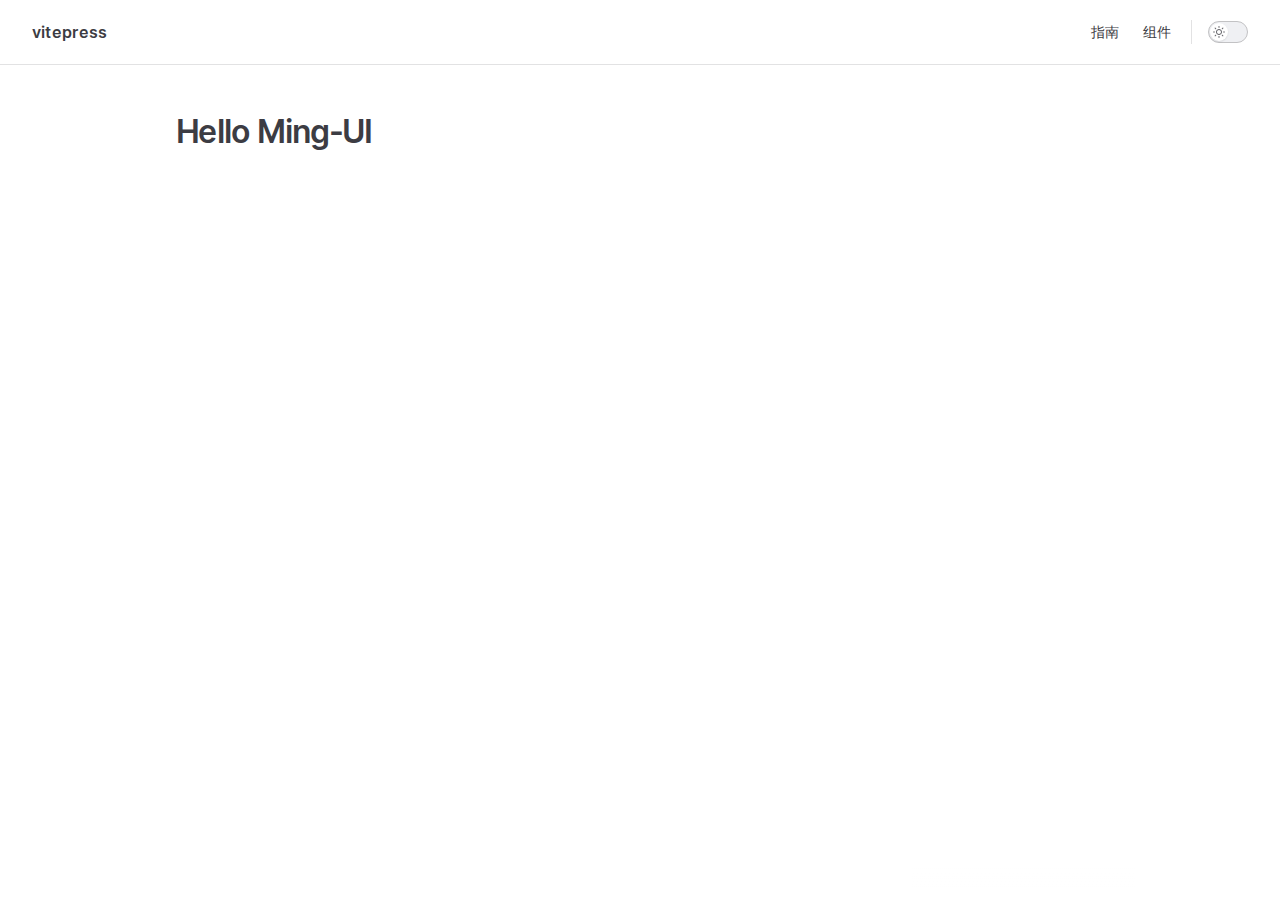
==== index.html @ 2e3fc8b6 "init" ====
<!DOCTYPE html>
<html lang="en-US" dir="ltr">
  <head>
    <meta charset="utf-8">
    <meta name="viewport" content="width=device-width,initial-scale=1">
    <title>Hello Ming-UI | VitePress</title>
    <meta name="description" content="A VitePress site">
    <meta name="generator" content="VitePress v1.0.0-rc.36">
    <link rel="preload stylesheet" href="/assets/style.hWZybF4L.css" as="style">
    
    <script type="module" src="/assets/app.F0eSdmWq.js"></script>
    <link rel="preload" href="/assets/inter-roman-latin.bvIUbFQP.woff2" as="font" type="font/woff2" crossorigin="">
    <link rel="modulepreload" href="/assets/chunks/framework.l4cmPSNl.js">
    <link rel="modulepreload" href="/assets/chunks/theme.NUdiMW4B.js">
    <link rel="modulepreload" href="/assets/index.md.2MiTJT1P.lean.js">
    <script id="check-dark-mode">(()=>{const e=localStorage.getItem("vitepress-theme-appearance")||"auto",a=window.matchMedia("(prefers-color-scheme: dark)").matches;(!e||e==="auto"?a:e==="dark")&&document.documentElement.classList.add("dark")})();</script>
    <script id="check-mac-os">document.documentElement.classList.toggle("mac",/Mac|iPhone|iPod|iPad/i.test(navigator.platform));</script>
  </head>
  <body>
    <div id="app"><div class="Layout" data-v-60538252><!--[--><!--]--><!--[--><span tabindex="-1" data-v-1ddff09c></span><a href="#VPContent" class="VPSkipLink visually-hidden" data-v-1ddff09c> Skip to content </a><!--]--><!----><header class="VPNav" data-v-60538252 data-v-aede9129><div class="VPNavBar" data-v-aede9129 data-v-cf3c6908><div class="wrapper" data-v-cf3c6908><div class="container" data-v-cf3c6908><div class="title" data-v-cf3c6908><div class="VPNavBarTitle" data-v-cf3c6908 data-v-fe861264><a class="title" href="/" data-v-fe861264><!--[--><!--]--><!----><!--[-->vitepress<!--]--><!--[--><!--]--></a></div></div><div class="content" data-v-cf3c6908><div class="content-body" data-v-cf3c6908><!--[--><!--]--><div class="VPNavBarSearch search" data-v-cf3c6908><!----></div><nav aria-labelledby="main-nav-aria-label" class="VPNavBarMenu menu" data-v-cf3c6908 data-v-c85df8c5><span id="main-nav-aria-label" class="visually-hidden" data-v-c85df8c5>Main Navigation</span><!--[--><!--[--><a class="VPLink link VPNavBarMenuLink" href="/guide/" tabindex="0" data-v-c85df8c5 data-v-368a78e9><!--[--><span data-v-368a78e9>指南</span><!--]--></a><!--]--><!--[--><a class="VPLink link VPNavBarMenuLink" href="/components/button/" tabindex="0" data-v-c85df8c5 data-v-368a78e9><!--[--><span data-v-368a78e9>组件</span><!--]--></a><!--]--><!--]--></nav><!----><div class="VPNavBarAppearance appearance" data-v-cf3c6908 data-v-f1e09cdf><button class="VPSwitch VPSwitchAppearance" type="button" role="switch" title="Switch to dark theme" aria-checked="false" data-v-f1e09cdf data-v-3e2c24b0 data-v-1e33d6c7><span class="check" data-v-1e33d6c7><span class="icon" data-v-1e33d6c7><!--[--><svg xmlns="http://www.w3.org/2000/svg" aria-hidden="true" focusable="false" viewbox="0 0 24 24" class="sun" data-v-3e2c24b0><path d="M12,18c-3.3,0-6-2.7-6-6s2.7-6,6-6s6,2.7,6,6S15.3,18,12,18zM12,8c-2.2,0-4,1.8-4,4c0,2.2,1.8,4,4,4c2.2,0,4-1.8,4-4C16,9.8,14.2,8,12,8z"></path><path d="M12,4c-0.6,0-1-0.4-1-1V1c0-0.6,0.4-1,1-1s1,0.4,1,1v2C13,3.6,12.6,4,12,4z"></path><path d="M12,24c-0.6,0-1-0.4-1-1v-2c0-0.6,0.4-1,1-1s1,0.4,1,1v2C13,23.6,12.6,24,12,24z"></path><path d="M5.6,6.6c-0.3,0-0.5-0.1-0.7-0.3L3.5,4.9c-0.4-0.4-0.4-1,0-1.4s1-0.4,1.4,0l1.4,1.4c0.4,0.4,0.4,1,0,1.4C6.2,6.5,5.9,6.6,5.6,6.6z"></path><path d="M19.8,20.8c-0.3,0-0.5-0.1-0.7-0.3l-1.4-1.4c-0.4-0.4-0.4-1,0-1.4s1-0.4,1.4,0l1.4,1.4c0.4,0.4,0.4,1,0,1.4C20.3,20.7,20,20.8,19.8,20.8z"></path><path d="M3,13H1c-0.6,0-1-0.4-1-1s0.4-1,1-1h2c0.6,0,1,0.4,1,1S3.6,13,3,13z"></path><path d="M23,13h-2c-0.6,0-1-0.4-1-1s0.4-1,1-1h2c0.6,0,1,0.4,1,1S23.6,13,23,13z"></path><path d="M4.2,20.8c-0.3,0-0.5-0.1-0.7-0.3c-0.4-0.4-0.4-1,0-1.4l1.4-1.4c0.4-0.4,1-0.4,1.4,0s0.4,1,0,1.4l-1.4,1.4C4.7,20.7,4.5,20.8,4.2,20.8z"></path><path d="M18.4,6.6c-0.3,0-0.5-0.1-0.7-0.3c-0.4-0.4-0.4-1,0-1.4l1.4-1.4c0.4-0.4,1-0.4,1.4,0s0.4,1,0,1.4l-1.4,1.4C18.9,6.5,18.6,6.6,18.4,6.6z"></path></svg><svg xmlns="http://www.w3.org/2000/svg" aria-hidden="true" focusable="false" viewbox="0 0 24 24" class="moon" data-v-3e2c24b0><path d="M12.1,22c-0.3,0-0.6,0-0.9,0c-5.5-0.5-9.5-5.4-9-10.9c0.4-4.8,4.2-8.6,9-9c0.4,0,0.8,0.2,1,0.5c0.2,0.3,0.2,0.8-0.1,1.1c-2,2.7-1.4,6.4,1.3,8.4c2.1,1.6,5,1.6,7.1,0c0.3-0.2,0.7-0.3,1.1-0.1c0.3,0.2,0.5,0.6,0.5,1c-0.2,2.7-1.5,5.1-3.6,6.8C16.6,21.2,14.4,22,12.1,22zM9.3,4.4c-2.9,1-5,3.6-5.2,6.8c-0.4,4.4,2.8,8.3,7.2,8.7c2.1,0.2,4.2-0.4,5.8-1.8c1.1-0.9,1.9-2.1,2.4-3.4c-2.5,0.9-5.3,0.5-7.5-1.1C9.2,11.4,8.1,7.7,9.3,4.4z"></path></svg><!--]--></span></span></button></div><!----><div class="VPFlyout VPNavBarExtra extra" data-v-cf3c6908 data-v-a499359a data-v-6f41973d><button type="button" class="button" aria-haspopup="true" aria-expanded="false" aria-label="extra navigation" data-v-6f41973d><svg xmlns="http://www.w3.org/2000/svg" aria-hidden="true" focusable="false" viewbox="0 0 24 24" class="icon" data-v-6f41973d><circle cx="12" cy="12" r="2"></circle><circle cx="19" cy="12" r="2"></circle><circle cx="5" cy="12" r="2"></circle></svg></button><div class="menu" data-v-6f41973d><div class="VPMenu" data-v-6f41973d data-v-d94dc508><!----><!--[--><!--[--><!----><div class="group" data-v-a499359a><div class="item appearance" data-v-a499359a><p class="label" data-v-a499359a>Appearance</p><div class="appearance-action" data-v-a499359a><button class="VPSwitch VPSwitchAppearance" type="button" role="switch" title="Switch to dark theme" aria-checked="false" data-v-a499359a data-v-3e2c24b0 data-v-1e33d6c7><span class="check" data-v-1e33d6c7><span class="icon" data-v-1e33d6c7><!--[--><svg xmlns="http://www.w3.org/2000/svg" aria-hidden="true" focusable="false" viewbox="0 0 24 24" class="sun" data-v-3e2c24b0><path d="M12,18c-3.3,0-6-2.7-6-6s2.7-6,6-6s6,2.7,6,6S15.3,18,12,18zM12,8c-2.2,0-4,1.8-4,4c0,2.2,1.8,4,4,4c2.2,0,4-1.8,4-4C16,9.8,14.2,8,12,8z"></path><path d="M12,4c-0.6,0-1-0.4-1-1V1c0-0.6,0.4-1,1-1s1,0.4,1,1v2C13,3.6,12.6,4,12,4z"></path><path d="M12,24c-0.6,0-1-0.4-1-1v-2c0-0.6,0.4-1,1-1s1,0.4,1,1v2C13,23.6,12.6,24,12,24z"></path><path d="M5.6,6.6c-0.3,0-0.5-0.1-0.7-0.3L3.5,4.9c-0.4-0.4-0.4-1,0-1.4s1-0.4,1.4,0l1.4,1.4c0.4,0.4,0.4,1,0,1.4C6.2,6.5,5.9,6.6,5.6,6.6z"></path><path d="M19.8,20.8c-0.3,0-0.5-0.1-0.7-0.3l-1.4-1.4c-0.4-0.4-0.4-1,0-1.4s1-0.4,1.4,0l1.4,1.4c0.4,0.4,0.4,1,0,1.4C20.3,20.7,20,20.8,19.8,20.8z"></path><path d="M3,13H1c-0.6,0-1-0.4-1-1s0.4-1,1-1h2c0.6,0,1,0.4,1,1S3.6,13,3,13z"></path><path d="M23,13h-2c-0.6,0-1-0.4-1-1s0.4-1,1-1h2c0.6,0,1,0.4,1,1S23.6,13,23,13z"></path><path d="M4.2,20.8c-0.3,0-0.5-0.1-0.7-0.3c-0.4-0.4-0.4-1,0-1.4l1.4-1.4c0.4-0.4,1-0.4,1.4,0s0.4,1,0,1.4l-1.4,1.4C4.7,20.7,4.5,20.8,4.2,20.8z"></path><path d="M18.4,6.6c-0.3,0-0.5-0.1-0.7-0.3c-0.4-0.4-0.4-1,0-1.4l1.4-1.4c0.4-0.4,1-0.4,1.4,0s0.4,1,0,1.4l-1.4,1.4C18.9,6.5,18.6,6.6,18.4,6.6z"></path></svg><svg xmlns="http://www.w3.org/2000/svg" aria-hidden="true" focusable="false" viewbox="0 0 24 24" class="moon" data-v-3e2c24b0><path d="M12.1,22c-0.3,0-0.6,0-0.9,0c-5.5-0.5-9.5-5.4-9-10.9c0.4-4.8,4.2-8.6,9-9c0.4,0,0.8,0.2,1,0.5c0.2,0.3,0.2,0.8-0.1,1.1c-2,2.7-1.4,6.4,1.3,8.4c2.1,1.6,5,1.6,7.1,0c0.3-0.2,0.7-0.3,1.1-0.1c0.3,0.2,0.5,0.6,0.5,1c-0.2,2.7-1.5,5.1-3.6,6.8C16.6,21.2,14.4,22,12.1,22zM9.3,4.4c-2.9,1-5,3.6-5.2,6.8c-0.4,4.4,2.8,8.3,7.2,8.7c2.1,0.2,4.2-0.4,5.8-1.8c1.1-0.9,1.9-2.1,2.4-3.4c-2.5,0.9-5.3,0.5-7.5-1.1C9.2,11.4,8.1,7.7,9.3,4.4z"></path></svg><!--]--></span></span></button></div></div></div><!----><!--]--><!--]--></div></div></div><!--[--><!--]--><button type="button" class="VPNavBarHamburger hamburger" aria-label="mobile navigation" aria-expanded="false" aria-controls="VPNavScreen" data-v-cf3c6908 data-v-0c2907a5><span class="container" data-v-0c2907a5><span class="top" data-v-0c2907a5></span><span class="middle" data-v-0c2907a5></span><span class="bottom" data-v-0c2907a5></span></span></button></div></div></div></div><div class="divider" data-v-cf3c6908><div class="divider-line" data-v-cf3c6908></div></div></div><!----></header><div class="VPLocalNav empty fixed" data-v-60538252 data-v-b6fcac50><div class="container" data-v-b6fcac50><!----><div class="VPLocalNavOutlineDropdown" style="--vp-vh:0px;" data-v-b6fcac50 data-v-ce578949><button data-v-ce578949>Return to top</button><!----></div></div></div><!----><div class="VPContent" id="VPContent" data-v-60538252 data-v-9f8f0944><div class="VPDoc has-aside" data-v-9f8f0944 data-v-d4bedd96><!--[--><!--]--><div class="container" data-v-d4bedd96><div class="aside" data-v-d4bedd96><div class="aside-curtain" data-v-d4bedd96></div><div class="aside-container" data-v-d4bedd96><div class="aside-content" data-v-d4bedd96><div class="VPDocAside" data-v-d4bedd96 data-v-e0fd83f3><!--[--><!--]--><!--[--><!--]--><div class="VPDocAsideOutline" role="navigation" data-v-e0fd83f3 data-v-433f2b4b><div class="content" data-v-433f2b4b><div class="outline-marker" data-v-433f2b4b></div><div class="outline-title" role="heading" aria-level="2" data-v-433f2b4b>On this page</div><nav aria-labelledby="doc-outline-aria-label" data-v-433f2b4b><span class="visually-hidden" id="doc-outline-aria-label" data-v-433f2b4b> Table of Contents for current page </span><ul class="VPDocOutlineItem root" data-v-433f2b4b data-v-0a18f1b4><!--[--><!--]--></ul></nav></div></div><!--[--><!--]--><div class="spacer" data-v-e0fd83f3></div><!--[--><!--]--><!----><!--[--><!--]--><!--[--><!--]--></div></div></div></div><div class="content" data-v-d4bedd96><div class="content-container" data-v-d4bedd96><!--[--><!--]--><main class="main" data-v-d4bedd96><div style="position:relative;" class="vp-doc _" data-v-d4bedd96><div><h1 id="hello-ming-ui" tabindex="-1">Hello Ming-UI <a class="header-anchor" href="#hello-ming-ui" aria-label="Permalink to &quot;Hello Ming-UI&quot;">​</a></h1></div></div></main><footer class="VPDocFooter" data-v-d4bedd96 data-v-fb1be056><!--[--><!--]--><!----><!----></footer><!--[--><!--]--></div></div></div><!--[--><!--]--></div></div><!----><!--[--><!--]--></div></div>
    <script>window.__VP_HASH_MAP__=JSON.parse("{\"components_button_index.md\":\"5Ateg0Kk\",\"guide_index.md\":\"GyafXbWN\",\"index.md\":\"2MiTJT1P\"}");window.__VP_SITE_DATA__=JSON.parse("{\"lang\":\"en-US\",\"dir\":\"ltr\",\"title\":\"VitePress\",\"description\":\"A VitePress site\",\"base\":\"/\",\"head\":[],\"router\":{\"prefetchLinks\":true},\"appearance\":true,\"themeConfig\":{\"siteTitle\":\"vitepress\",\"nav\":[{\"text\":\"指南\",\"link\":\"/guide/\"},{\"text\":\"组件\",\"link\":\"/components/button/\"}],\"sidebar\":{\"/guide/\":[{\"text\":\"基础\",\"items\":[{\"text\":\"安装\",\"link\":\"/guide/installation\"},{\"text\":\"快速开始\",\"link\":\"/guide/quickstart\"}]},{\"text\":\"进阶\",\"items\":[{\"text\":\"xx\",\"link\":\"/xx\"}]}],\"/components/\":[{\"text\":\"基础组件\",\"items\":[{\"text\":\"Button\",\"link\":\"/components/button/\"}]}]}},\"locales\":{},\"scrollOffset\":134,\"cleanUrls\":false}");</script>
    
  </body>
</html>
---- assets/style.hWZybF4L.css ----
@font-face{font-family:Inter var;font-weight:100 900;font-display:swap;font-style:normal;font-named-instance:"Regular";src:url(/assets/inter-roman-cyrillic.jIZ9REo5.woff2) format("woff2");unicode-range:U+0301,U+0400-045F,U+0490-0491,U+04B0-04B1,U+2116}@font-face{font-family:Inter var;font-weight:100 900;font-display:swap;font-style:normal;font-named-instance:"Regular";src:url(/assets/inter-roman-cyrillic-ext.8T9wMG5w.woff2) format("woff2");unicode-range:U+0460-052F,U+1C80-1C88,U+20B4,U+2DE0-2DFF,U+A640-A69F,U+FE2E-FE2F}@font-face{font-family:Inter var;font-weight:100 900;font-display:swap;font-style:normal;font-named-instance:"Regular";src:url(/assets/inter-roman-greek.Cb5wWeGA.woff2) format("woff2");unicode-range:U+0370-03FF}@font-face{font-family:Inter var;font-weight:100 900;font-display:swap;font-style:normal;font-named-instance:"Regular";src:url(/assets/inter-roman-greek-ext.9JiNzaSO.woff2) format("woff2");unicode-range:U+1F00-1FFF}@font-face{font-family:Inter var;font-weight:100 900;font-display:swap;font-style:normal;font-named-instance:"Regular";src:url(/assets/inter-roman-latin.bvIUbFQP.woff2) format("woff2");unicode-range:U+0000-00FF,U+0131,U+0152-0153,U+02BB-02BC,U+02C6,U+02DA,U+02DC,U+2000-206F,U+2074,U+20AC,U+2122,U+2191,U+2193,U+2212,U+2215,U+FEFF,U+FFFD}@font-face{font-family:Inter var;font-weight:100 900;font-display:swap;font-style:normal;font-named-instance:"Regular";src:url(/assets/inter-roman-latin-ext.GZWE-KO4.woff2) format("woff2");unicode-range:U+0100-024F,U+0259,U+1E00-1EFF,U+2020,U+20A0-20AB,U+20AD-20CF,U+2113,U+2C60-2C7F,U+A720-A7FF}@font-face{font-family:Inter var;font-weight:100 900;font-display:swap;font-style:normal;font-named-instance:"Regular";src:url(/assets/inter-roman-vietnamese.paY3CzEB.woff2) format("woff2");unicode-range:U+0102-0103,U+0110-0111,U+0128-0129,U+0168-0169,U+01A0-01A1,U+01AF-01B0,U+1EA0-1EF9,U+20AB}@font-face{font-family:Inter var;font-weight:100 900;font-display:swap;font-style:italic;font-named-instance:"Italic";src:url(/assets/inter-italic-cyrillic.-nLMcIwj.woff2) format("woff2");unicode-range:U+0301,U+0400-045F,U+0490-0491,U+04B0-04B1,U+2116}@font-face{font-family:Inter var;font-weight:100 900;font-display:swap;font-style:italic;font-named-instance:"Italic";src:url(/assets/inter-italic-cyrillic-ext.OVycGSDq.woff2) format("woff2");unicode-range:U+0460-052F,U+1C80-1C88,U+20B4,U+2DE0-2DFF,U+A640-A69F,U+FE2E-FE2F}@font-face{font-family:Inter var;font-weight:100 900;font-display:swap;font-style:italic;font-named-instance:"Italic";src:url(/assets/inter-italic-greek.PSfer2Kc.woff2) format("woff2");unicode-range:U+0370-03FF}@font-face{font-family:Inter var;font-weight:100 900;font-display:swap;font-style:italic;font-named-instance:"Italic";src:url(/assets/inter-italic-greek-ext.hznxWNZO.woff2) format("woff2");unicode-range:U+1F00-1FFF}@font-face{font-family:Inter var;font-weight:100 900;font-display:swap;font-style:italic;font-named-instance:"Italic";src:url(/assets/inter-italic-latin.27E69YJn.woff2) format("woff2");unicode-range:U+0000-00FF,U+0131,U+0152-0153,U+02BB-02BC,U+02C6,U+02DA,U+02DC,U+2000-206F,U+2074,U+20AC,U+2122,U+2191,U+2193,U+2212,U+2215,U+FEFF,U+FFFD}@font-face{font-family:Inter var;font-weight:100 900;font-display:swap;font-style:italic;font-named-instance:"Italic";src:url(/assets/inter-italic-latin-ext.RnFly65-.woff2) format("woff2");unicode-range:U+0100-024F,U+0259,U+1E00-1EFF,U+2020,U+20A0-20AB,U+20AD-20CF,U+2113,U+2C60-2C7F,U+A720-A7FF}@font-face{font-family:Inter var;font-weight:100 900;font-display:swap;font-style:italic;font-named-instance:"Italic";src:url(/assets/inter-italic-vietnamese.xzQHe1q1.woff2) format("woff2");unicode-range:U+0102-0103,U+0110-0111,U+0128-0129,U+0168-0169,U+01A0-01A1,U+01AF-01B0,U+1EA0-1EF9,U+20AB}@font-face{font-family:Chinese Quotes;src:local("PingFang SC Regular"),local("PingFang SC"),local("SimHei"),local("Source Han Sans SC");unicode-range:U+2018,U+2019,U+201C,U+201D}:root{--vp-c-white: #ffffff;--vp-c-black: #000000;--vp-c-neutral: var(--vp-c-black);--vp-c-neutral-inverse: var(--vp-c-white)}.dark{--vp-c-neutral: var(--vp-c-white);--vp-c-neutral-inverse: var(--vp-c-black)}:root{--vp-c-gray-1: #dddde3;--vp-c-gray-2: #e4e4e9;--vp-c-gray-3: #ebebef;--vp-c-gray-soft: rgba(142, 150, 170, .14);--vp-c-indigo-1: #3451b2;--vp-c-indigo-2: #3a5ccc;--vp-c-indigo-3: #5672cd;--vp-c-indigo-soft: rgba(100, 108, 255, .14);--vp-c-green-1: #18794e;--vp-c-green-2: #299764;--vp-c-green-3: #30a46c;--vp-c-green-soft: rgba(16, 185, 129, .14);--vp-c-yellow-1: #915930;--vp-c-yellow-2: #946300;--vp-c-yellow-3: #9f6a00;--vp-c-yellow-soft: rgba(234, 179, 8, .14);--vp-c-red-1: #b8272c;--vp-c-red-2: #d5393e;--vp-c-red-3: #e0575b;--vp-c-red-soft: rgba(244, 63, 94, .14);--vp-c-sponsor: #db2777}.dark{--vp-c-gray-1: #515c67;--vp-c-gray-2: #414853;--vp-c-gray-3: #32363f;--vp-c-gray-soft: rgba(101, 117, 133, .16);--vp-c-indigo-1: #a8b1ff;--vp-c-indigo-2: #5c73e7;--vp-c-indigo-3: #3e63dd;--vp-c-indigo-soft: rgba(100, 108, 255, .16);--vp-c-green-1: #3dd68c;--vp-c-green-2: #30a46c;--vp-c-green-3: #298459;--vp-c-green-soft: rgba(16, 185, 129, .16);--vp-c-yellow-1: #f9b44e;--vp-c-yellow-2: #da8b17;--vp-c-yellow-3: #a46a0a;--vp-c-yellow-soft: rgba(234, 179, 8, .16);--vp-c-red-1: #f66f81;--vp-c-red-2: #f14158;--vp-c-red-3: #b62a3c;--vp-c-red-soft: rgba(244, 63, 94, .16)}:root{--vp-c-bg: #ffffff;--vp-c-bg-alt: #f6f6f7;--vp-c-bg-elv: #ffffff;--vp-c-bg-soft: #f6f6f7}.dark{--vp-c-bg: #1b1b1f;--vp-c-bg-alt: #161618;--vp-c-bg-elv: #202127;--vp-c-bg-soft: #202127}:root{--vp-c-border: #c2c2c4;--vp-c-divider: #e2e2e3;--vp-c-gutter: #e2e2e3}.dark{--vp-c-border: #3c3f44;--vp-c-divider: #2e2e32;--vp-c-gutter: #000000}:root{--vp-c-text-1: rgba(60, 60, 67);--vp-c-text-2: rgba(60, 60, 67, .78);--vp-c-text-3: rgba(60, 60, 67, .56)}.dark{--vp-c-text-1: rgba(255, 255, 245, .86);--vp-c-text-2: rgba(235, 235, 245, .6);--vp-c-text-3: rgba(235, 235, 245, .38)}:root{--vp-c-default-1: var(--vp-c-gray-1);--vp-c-default-2: var(--vp-c-gray-2);--vp-c-default-3: var(--vp-c-gray-3);--vp-c-default-soft: var(--vp-c-gray-soft);--vp-c-brand-1: var(--vp-c-indigo-1);--vp-c-brand-2: var(--vp-c-indigo-2);--vp-c-brand-3: var(--vp-c-indigo-3);--vp-c-brand-soft: var(--vp-c-indigo-soft);--vp-c-brand: var(--vp-c-brand-1);--vp-c-tip-1: var(--vp-c-brand-1);--vp-c-tip-2: var(--vp-c-brand-2);--vp-c-tip-3: var(--vp-c-brand-3);--vp-c-tip-soft: var(--vp-c-brand-soft);--vp-c-warning-1: var(--vp-c-yellow-1);--vp-c-warning-2: var(--vp-c-yellow-2);--vp-c-warning-3: var(--vp-c-yellow-3);--vp-c-warning-soft: var(--vp-c-yellow-soft);--vp-c-danger-1: var(--vp-c-red-1);--vp-c-danger-2: var(--vp-c-red-2);--vp-c-danger-3: var(--vp-c-red-3);--vp-c-danger-soft: var(--vp-c-red-soft)}:root{--vp-font-family-base: "Chinese Quotes", "Inter var", "Inter", ui-sans-serif, system-ui, -apple-system, BlinkMacSystemFont, "Segoe UI", Roboto, "Helvetica Neue", Helvetica, Arial, "Noto Sans", sans-serif, "Apple Color Emoji", "Segoe UI Emoji", "Segoe UI Symbol", "Noto Color Emoji";--vp-font-family-mono: ui-monospace, SFMono-Regular, "SF Mono", Menlo, Monaco, Consolas, "Liberation Mono", "Courier New", monospace}:root{--vp-shadow-1: 0 1px 2px rgba(0, 0, 0, .04), 0 1px 2px rgba(0, 0, 0, .06);--vp-shadow-2: 0 3px 12px rgba(0, 0, 0, .07), 0 1px 4px rgba(0, 0, 0, .07);--vp-shadow-3: 0 12px 32px rgba(0, 0, 0, .1), 0 2px 6px rgba(0, 0, 0, .08);--vp-shadow-4: 0 14px 44px rgba(0, 0, 0, .12), 0 3px 9px rgba(0, 0, 0, .12);--vp-shadow-5: 0 18px 56px rgba(0, 0, 0, .16), 0 4px 12px rgba(0, 0, 0, .16)}:root{--vp-z-index-footer: 10;--vp-z-index-local-nav: 20;--vp-z-index-nav: 30;--vp-z-index-layout-top: 40;--vp-z-index-backdrop: 50;--vp-z-index-sidebar: 60}@media (min-width: 960px){:root{--vp-z-index-sidebar: 25}}:root{--vp-icon-copy: url("data:image/svg+xml,%3Csvg xmlns='http://www.w3.org/2000/svg' fill='none' height='20' width='20' stroke='rgba(128,128,128,1)' stroke-width='2' viewBox='0 0 24 24'%3E%3Cpath stroke-linecap='round' stroke-linejoin='round' d='M9 5H7a2 2 0 0 0-2 2v12a2 2 0 0 0 2 2h10a2 2 0 0 0 2-2V7a2 2 0 0 0-2-2h-2M9 5a2 2 0 0 0 2 2h2a2 2 0 0 0 2-2M9 5a2 2 0 0 1 2-2h2a2 2 0 0 1 2 2'/%3E%3C/svg%3E");--vp-icon-copied: url("data:image/svg+xml,%3Csvg xmlns='http://www.w3.org/2000/svg' fill='none' height='20' width='20' stroke='rgba(128,128,128,1)' stroke-width='2' viewBox='0 0 24 24'%3E%3Cpath stroke-linecap='round' stroke-linejoin='round' d='M9 5H7a2 2 0 0 0-2 2v12a2 2 0 0 0 2 2h10a2 2 0 0 0 2-2V7a2 2 0 0 0-2-2h-2M9 5a2 2 0 0 0 2 2h2a2 2 0 0 0 2-2M9 5a2 2 0 0 1 2-2h2a2 2 0 0 1 2 2m-6 9 2 2 4-4'/%3E%3C/svg%3E")}:root{--vp-layout-max-width: 1440px}:root{--vp-header-anchor-symbol: "#"}:root{--vp-code-line-height: 1.7;--vp-code-font-size: .875em;--vp-code-color: var(--vp-c-brand-1);--vp-code-link-color: var(--vp-c-brand-1);--vp-code-link-hover-color: var(--vp-c-brand-2);--vp-code-bg: var(--vp-c-default-soft);--vp-code-block-color: var(--vp-c-text-2);--vp-code-block-bg: var(--vp-c-bg-alt);--vp-code-block-divider-color: var(--vp-c-gutter);--vp-code-lang-color: var(--vp-c-text-3);--vp-code-line-highlight-color: var(--vp-c-default-soft);--vp-code-line-number-color: var(--vp-c-text-3);--vp-code-line-diff-add-color: var(--vp-c-green-soft);--vp-code-line-diff-add-symbol-color: var(--vp-c-green-1);--vp-code-line-diff-remove-color: var(--vp-c-red-soft);--vp-code-line-diff-remove-symbol-color: var(--vp-c-red-1);--vp-code-line-warning-color: var(--vp-c-yellow-soft);--vp-code-line-error-color: var(--vp-c-red-soft);--vp-code-copy-code-border-color: var(--vp-c-divider);--vp-code-copy-code-bg: var(--vp-c-bg-soft);--vp-code-copy-code-hover-border-color: var(--vp-c-divider);--vp-code-copy-code-hover-bg: var(--vp-c-bg);--vp-code-copy-code-active-text: var(--vp-c-text-2);--vp-code-copy-copied-text-content: "Copied";--vp-code-tab-divider: var(--vp-code-block-divider-color);--vp-code-tab-text-color: var(--vp-c-text-2);--vp-code-tab-bg: var(--vp-code-block-bg);--vp-code-tab-hover-text-color: var(--vp-c-text-1);--vp-code-tab-active-text-color: var(--vp-c-text-1);--vp-code-tab-active-bar-color: var(--vp-c-brand-1)}:root{--vp-button-brand-border: transparent;--vp-button-brand-text: var(--vp-c-white);--vp-button-brand-bg: var(--vp-c-brand-3);--vp-button-brand-hover-border: transparent;--vp-button-brand-hover-text: var(--vp-c-white);--vp-button-brand-hover-bg: var(--vp-c-brand-2);--vp-button-brand-active-border: transparent;--vp-button-brand-active-text: var(--vp-c-white);--vp-button-brand-active-bg: var(--vp-c-brand-1);--vp-button-alt-border: transparent;--vp-button-alt-text: var(--vp-c-text-1);--vp-button-alt-bg: var(--vp-c-default-3);--vp-button-alt-hover-border: transparent;--vp-button-alt-hover-text: var(--vp-c-text-1);--vp-button-alt-hover-bg: var(--vp-c-default-2);--vp-button-alt-active-border: transparent;--vp-button-alt-active-text: var(--vp-c-text-1);--vp-button-alt-active-bg: var(--vp-c-default-1);--vp-button-sponsor-border: var(--vp-c-text-2);--vp-button-sponsor-text: var(--vp-c-text-2);--vp-button-sponsor-bg: transparent;--vp-button-sponsor-hover-border: var(--vp-c-sponsor);--vp-button-sponsor-hover-text: var(--vp-c-sponsor);--vp-button-sponsor-hover-bg: transparent;--vp-button-sponsor-active-border: var(--vp-c-sponsor);--vp-button-sponsor-active-text: var(--vp-c-sponsor);--vp-button-sponsor-active-bg: transparent}:root{--vp-custom-block-font-size: 14px;--vp-custom-block-code-font-size: 13px;--vp-custom-block-info-border: transparent;--vp-custom-block-info-text: var(--vp-c-text-1);--vp-custom-block-info-bg: var(--vp-c-default-soft);--vp-custom-block-info-code-bg: var(--vp-c-default-soft);--vp-custom-block-tip-border: transparent;--vp-custom-block-tip-text: var(--vp-c-text-1);--vp-custom-block-tip-bg: var(--vp-c-brand-soft);--vp-custom-block-tip-code-bg: var(--vp-c-brand-soft);--vp-custom-block-warning-border: transparent;--vp-custom-block-warning-text: var(--vp-c-text-1);--vp-custom-block-warning-bg: var(--vp-c-warning-soft);--vp-custom-block-warning-code-bg: var(--vp-c-warning-soft);--vp-custom-block-danger-border: transparent;--vp-custom-block-danger-text: var(--vp-c-text-1);--vp-custom-block-danger-bg: var(--vp-c-danger-soft);--vp-custom-block-danger-code-bg: var(--vp-c-danger-soft);--vp-custom-block-details-border: var(--vp-custom-block-info-border);--vp-custom-block-details-text: var(--vp-custom-block-info-text);--vp-custom-block-details-bg: var(--vp-custom-block-info-bg);--vp-custom-block-details-code-bg: var(--vp-custom-block-info-code-bg)}:root{--vp-input-border-color: var(--vp-c-border);--vp-input-bg-color: var(--vp-c-bg-alt);--vp-input-switch-bg-color: var(--vp-c-gray-soft)}:root{--vp-nav-height: 64px;--vp-nav-bg-color: var(--vp-c-bg);--vp-nav-screen-bg-color: var(--vp-c-bg);--vp-nav-logo-height: 24px}.hide-nav{--vp-nav-height: 0px}.hide-nav .VPSidebar{--vp-nav-height: 22px}:root{--vp-local-nav-bg-color: var(--vp-c-bg)}:root{--vp-sidebar-width: 272px;--vp-sidebar-bg-color: var(--vp-c-bg-alt)}:root{--vp-backdrop-bg-color: rgba(0, 0, 0, .6)}:root{--vp-home-hero-name-color: var(--vp-c-brand-1);--vp-home-hero-name-background: transparent;--vp-home-hero-image-background-image: none;--vp-home-hero-image-filter: none}:root{--vp-badge-info-border: transparent;--vp-badge-info-text: var(--vp-c-text-2);--vp-badge-info-bg: var(--vp-c-default-soft);--vp-badge-tip-border: transparent;--vp-badge-tip-text: var(--vp-c-brand-1);--vp-badge-tip-bg: var(--vp-c-brand-soft);--vp-badge-warning-border: transparent;--vp-badge-warning-text: var(--vp-c-warning-1);--vp-badge-warning-bg: var(--vp-c-warning-soft);--vp-badge-danger-border: transparent;--vp-badge-danger-text: var(--vp-c-danger-1);--vp-badge-danger-bg: var(--vp-c-danger-soft)}:root{--vp-carbon-ads-text-color: var(--vp-c-text-1);--vp-carbon-ads-poweredby-color: var(--vp-c-text-2);--vp-carbon-ads-bg-color: var(--vp-c-bg-soft);--vp-carbon-ads-hover-text-color: var(--vp-c-brand-1);--vp-carbon-ads-hover-poweredby-color: var(--vp-c-text-1)}:root{--vp-local-search-bg: var(--vp-c-bg);--vp-local-search-result-bg: var(--vp-c-bg);--vp-local-search-result-border: var(--vp-c-divider);--vp-local-search-result-selected-bg: var(--vp-c-bg);--vp-local-search-result-selected-border: var(--vp-c-brand-1);--vp-local-search-highlight-bg: var(--vp-c-brand-1);--vp-local-search-highlight-text: var(--vp-c-neutral-inverse)}@media (prefers-reduced-motion: reduce){*,:before,:after{animation-delay:-1ms!important;animation-duration:1ms!important;animation-iteration-count:1!important;background-attachment:initial!important;scroll-behavior:auto!important;transition-duration:0s!important;transition-delay:0s!important}}*,:before,:after{box-sizing:border-box}html{line-height:1.4;font-size:16px;-webkit-text-size-adjust:100%}html.dark{color-scheme:dark}body{margin:0;width:100%;min-width:320px;min-height:100vh;line-height:24px;font-family:var(--vp-font-family-base);font-size:16px;font-weight:400;color:var(--vp-c-text-1);background-color:var(--vp-c-bg);font-synthesis:style;text-rendering:optimizeLegibility;-webkit-font-smoothing:antialiased;-moz-osx-font-smoothing:grayscale}main{display:block}h1,h2,h3,h4,h5,h6{margin:0;line-height:24px;font-size:16px;font-weight:400}p{margin:0}strong,b{font-weight:600}a,area,button,[role=button],input,label,select,summary,textarea{touch-action:manipulation}a{color:inherit;text-decoration:inherit}ol,ul{list-style:none;margin:0;padding:0}blockquote{margin:0}pre,code,kbd,samp{font-family:var(--vp-font-family-mono)}img,svg,video,canvas,audio,iframe,embed,object{display:block}figure{margin:0}img,video{max-width:100%;height:auto}button,input,optgroup,select,textarea{border:0;padding:0;line-height:inherit;color:inherit}button{padding:0;font-family:inherit;background-color:transparent;background-image:none}button:enabled,[role=button]:enabled{cursor:pointer}button:focus,button:focus-visible{outline:1px dotted;outline:4px auto -webkit-focus-ring-color}button:focus:not(:focus-visible){outline:none!important}input:focus,textarea:focus,select:focus{outline:none}table{border-collapse:collapse}input{background-color:transparent}input:-ms-input-placeholder,textarea:-ms-input-placeholder{color:var(--vp-c-text-3)}input::-ms-input-placeholder,textarea::-ms-input-placeholder{color:var(--vp-c-text-3)}input::placeholder,textarea::placeholder{color:var(--vp-c-text-3)}input::-webkit-outer-spin-button,input::-webkit-inner-spin-button{-webkit-appearance:none;margin:0}input[type=number]{-moz-appearance:textfield}textarea{resize:vertical}select{-webkit-appearance:none}fieldset{margin:0;padding:0}h1,h2,h3,h4,h5,h6,li,p{overflow-wrap:break-word}vite-error-overlay{z-index:9999}mjx-container{display:inline-block;margin:auto 2px -2px}mjx-container>svg{margin:auto}.visually-hidden{position:absolute;width:1px;height:1px;white-space:nowrap;clip:rect(0 0 0 0);clip-path:inset(50%);overflow:hidden}.custom-block{border:1px solid transparent;border-radius:8px;padding:16px 16px 8px;line-height:24px;font-size:var(--vp-custom-block-font-size);color:var(--vp-c-text-2)}.custom-block.info{border-color:var(--vp-custom-block-info-border);color:var(--vp-custom-block-info-text);background-color:var(--vp-custom-block-info-bg)}.custom-block.info a,.custom-block.info code{color:var(--vp-c-brand-1)}.custom-block.info a:hover{color:var(--vp-c-brand-2)}.custom-block.info code{background-color:var(--vp-custom-block-info-code-bg)}.custom-block.tip{border-color:var(--vp-custom-block-tip-border);color:var(--vp-custom-block-tip-text);background-color:var(--vp-custom-block-tip-bg)}.custom-block.tip a,.custom-block.tip code{color:var(--vp-c-brand-1)}.custom-block.tip a:hover{color:var(--vp-c-brand-2)}.custom-block.tip code{background-color:var(--vp-custom-block-tip-code-bg)}.custom-block.warning{border-color:var(--vp-custom-block-warning-border);color:var(--vp-custom-block-warning-text);background-color:var(--vp-custom-block-warning-bg)}.custom-block.warning a,.custom-block.warning code{color:var(--vp-c-warning-1)}.custom-block.warning a:hover{color:var(--vp-c-warning-2)}.custom-block.warning code{background-color:var(--vp-custom-block-warning-code-bg)}.custom-block.danger{border-color:var(--vp-custom-block-danger-border);color:var(--vp-custom-block-danger-text);background-color:var(--vp-custom-block-danger-bg)}.custom-block.danger a,.custom-block.danger code{color:var(--vp-c-danger-1)}.custom-block.danger a:hover{color:var(--vp-c-danger-2)}.custom-block.danger code{background-color:var(--vp-custom-block-danger-code-bg)}.custom-block.details{border-color:var(--vp-custom-block-details-border);color:var(--vp-custom-block-details-text);background-color:var(--vp-custom-block-details-bg)}.custom-block.details a{color:var(--vp-c-brand-1)}.custom-block.details a:hover{color:var(--vp-c-brand-2)}.custom-block.details code{background-color:var(--vp-custom-block-details-code-bg)}.custom-block-title{font-weight:600}.custom-block p+p{margin:8px 0}.custom-block.details summary{margin:0 0 8px;font-weight:700;cursor:pointer}.custom-block.details summary+p{margin:8px 0}.custom-block a{color:inherit;font-weight:600;text-decoration:underline;text-underline-offset:2px;transition:opacity .25s}.custom-block a:hover{opacity:.75}.custom-block code{font-size:var(--vp-custom-block-code-font-size)}.custom-block.custom-block th,.custom-block.custom-block blockquote>p{font-size:var(--vp-custom-block-font-size);color:inherit}.dark .vp-code span{color:var(--shiki-dark, inherit)}html:not(.dark) .vp-code span{color:var(--shiki-light, inherit)}.vp-code-group{margin-top:16px}.vp-code-group .tabs{position:relative;display:flex;margin-right:-24px;margin-left:-24px;padding:0 12px;background-color:var(--vp-code-tab-bg);overflow-x:auto;overflow-y:hidden;box-shadow:inset 0 -1px var(--vp-code-tab-divider)}@media (min-width: 640px){.vp-code-group .tabs{margin-right:0;margin-left:0;border-radius:8px 8px 0 0}}.vp-code-group .tabs input{position:fixed;opacity:0;pointer-events:none}.vp-code-group .tabs label{position:relative;display:inline-block;border-bottom:1px solid transparent;padding:0 12px;line-height:48px;font-size:14px;font-weight:500;color:var(--vp-code-tab-text-color);white-space:nowrap;cursor:pointer;transition:color .25s}.vp-code-group .tabs label:after{position:absolute;right:8px;bottom:-1px;left:8px;z-index:1;height:2px;border-radius:2px;content:"";background-color:transparent;transition:background-color .25s}.vp-code-group label:hover{color:var(--vp-code-tab-hover-text-color)}.vp-code-group input:checked+label{color:var(--vp-code-tab-active-text-color)}.vp-code-group input:checked+label:after{background-color:var(--vp-code-tab-active-bar-color)}.vp-code-group div[class*=language-],.vp-block{display:none;margin-top:0!important;border-top-left-radius:0!important;border-top-right-radius:0!important}.vp-code-group div[class*=language-].active,.vp-block.active{display:block}.vp-block{padding:20px 24px}.vp-doc h1,.vp-doc h2,.vp-doc h3,.vp-doc h4,.vp-doc h5,.vp-doc h6{position:relative;font-weight:600;outline:none}.vp-doc h1{letter-spacing:-.02em;line-height:40px;font-size:28px}.vp-doc h2{margin:48px 0 16px;border-top:1px solid var(--vp-c-divider);padding-top:24px;letter-spacing:-.02em;line-height:32px;font-size:24px}.vp-doc h3{margin:32px 0 0;letter-spacing:-.01em;line-height:28px;font-size:20px}.vp-doc .header-anchor{position:absolute;top:0;left:0;margin-left:-.87em;font-weight:500;-webkit-user-select:none;user-select:none;opacity:0;text-decoration:none;transition:color .25s,opacity .25s}.vp-doc .header-anchor:before{content:var(--vp-header-anchor-symbol)}.vp-doc h1:hover .header-anchor,.vp-doc h1 .header-anchor:focus,.vp-doc h2:hover .header-anchor,.vp-doc h2 .header-anchor:focus,.vp-doc h3:hover .header-anchor,.vp-doc h3 .header-anchor:focus,.vp-doc h4:hover .header-anchor,.vp-doc h4 .header-anchor:focus,.vp-doc h5:hover .header-anchor,.vp-doc h5 .header-anchor:focus,.vp-doc h6:hover .header-anchor,.vp-doc h6 .header-anchor:focus{opacity:1}@media (min-width: 768px){.vp-doc h1{letter-spacing:-.02em;line-height:40px;font-size:32px}}.vp-doc h2 .header-anchor{top:24px}.vp-doc p,.vp-doc summary{margin:16px 0}.vp-doc p{line-height:28px}.vp-doc blockquote{margin:16px 0;border-left:2px solid var(--vp-c-divider);padding-left:16px;transition:border-color .5s}.vp-doc blockquote>p{margin:0;font-size:16px;color:var(--vp-c-text-2);transition:color .5s}.vp-doc a{font-weight:500;color:var(--vp-c-brand-1);text-decoration:underline;text-underline-offset:2px;transition:color .25s,opacity .25s}.vp-doc a:hover{color:var(--vp-c-brand-2)}.vp-doc strong{font-weight:600}.vp-doc ul,.vp-doc ol{padding-left:1.25rem;margin:16px 0}.vp-doc ul{list-style:disc}.vp-doc ol{list-style:decimal}.vp-doc li+li{margin-top:8px}.vp-doc li>ol,.vp-doc li>ul{margin:8px 0 0}.vp-doc table{display:block;border-collapse:collapse;margin:20px 0;overflow-x:auto}.vp-doc tr{background-color:var(--vp-c-bg);border-top:1px solid var(--vp-c-divider);transition:background-color .5s}.vp-doc tr:nth-child(2n){background-color:var(--vp-c-bg-soft)}.vp-doc th,.vp-doc td{border:1px solid var(--vp-c-divider);padding:8px 16px}.vp-doc th{text-align:left;font-size:14px;font-weight:600;color:var(--vp-c-text-2);background-color:var(--vp-c-bg-soft)}.vp-doc td{font-size:14px}.vp-doc hr{margin:16px 0;border:none;border-top:1px solid var(--vp-c-divider)}.vp-doc .custom-block{margin:16px 0}.vp-doc .custom-block p{margin:8px 0;line-height:24px}.vp-doc .custom-block p:first-child{margin:0}.vp-doc .custom-block div[class*=language-]{margin:8px 0;border-radius:8px}.vp-doc .custom-block div[class*=language-] code{font-weight:400;background-color:transparent}.vp-doc .custom-block .vp-code-group .tabs{margin:0;border-radius:8px 8px 0 0}.vp-doc :not(pre,h1,h2,h3,h4,h5,h6)>code{font-size:var(--vp-code-font-size);color:var(--vp-code-color)}.vp-doc :not(pre)>code{border-radius:4px;padding:3px 6px;background-color:var(--vp-code-bg);transition:color .25s,background-color .5s}.vp-doc a>code{color:var(--vp-code-link-color)}.vp-doc a:hover>code{color:var(--vp-code-link-hover-color)}.vp-doc h1>code,.vp-doc h2>code,.vp-doc h3>code{font-size:.9em}.vp-doc div[class*=language-],.vp-block{position:relative;margin:16px -24px;background-color:var(--vp-code-block-bg);overflow-x:auto;transition:background-color .5s}@media (min-width: 640px){.vp-doc div[class*=language-],.vp-block{border-radius:8px;margin:16px 0}}@media (max-width: 639px){.vp-doc li div[class*=language-]{border-radius:8px 0 0 8px}}.vp-doc div[class*=language-]+div[class*=language-],.vp-doc div[class$=-api]+div[class*=language-],.vp-doc div[class*=language-]+div[class$=-api]>div[class*=language-]{margin-top:-8px}.vp-doc [class*=language-] pre,.vp-doc [class*=language-] code{direction:ltr;text-align:left;white-space:pre;word-spacing:normal;word-break:normal;word-wrap:normal;-moz-tab-size:4;-o-tab-size:4;tab-size:4;-webkit-hyphens:none;-moz-hyphens:none;-ms-hyphens:none;hyphens:none}.vp-doc [class*=language-] pre{position:relative;z-index:1;margin:0;padding:20px 0;background:transparent;overflow-x:auto}.vp-doc [class*=language-] code{display:block;padding:0 24px;width:fit-content;min-width:100%;line-height:var(--vp-code-line-height);font-size:var(--vp-code-font-size);color:var(--vp-code-block-color);transition:color .5s}.vp-doc [class*=language-] code .highlighted{background-color:var(--vp-code-line-highlight-color);transition:background-color .5s;margin:0 -24px;padding:0 24px;width:calc(100% + 48px);display:inline-block}.vp-doc [class*=language-] code .highlighted.error{background-color:var(--vp-code-line-error-color)}.vp-doc [class*=language-] code .highlighted.warning{background-color:var(--vp-code-line-warning-color)}.vp-doc [class*=language-] code .diff{transition:background-color .5s;margin:0 -24px;padding:0 24px;width:calc(100% + 48px);display:inline-block}.vp-doc [class*=language-] code .diff:before{position:absolute;left:10px}.vp-doc [class*=language-] .has-focused-lines .line:not(.has-focus){filter:blur(.095rem);opacity:.4;transition:filter .35s,opacity .35s}.vp-doc [class*=language-] .has-focused-lines .line:not(.has-focus){opacity:.7;transition:filter .35s,opacity .35s}.vp-doc [class*=language-]:hover .has-focused-lines .line:not(.has-focus){filter:blur(0);opacity:1}.vp-doc [class*=language-] code .diff.remove{background-color:var(--vp-code-line-diff-remove-color);opacity:.7}.vp-doc [class*=language-] code .diff.remove:before{content:"-";color:var(--vp-code-line-diff-remove-symbol-color)}.vp-doc [class*=language-] code .diff.add{background-color:var(--vp-code-line-diff-add-color)}.vp-doc [class*=language-] code .diff.add:before{content:"+";color:var(--vp-code-line-diff-add-symbol-color)}.vp-doc div[class*=language-].line-numbers-mode{padding-left:32px}.vp-doc .line-numbers-wrapper{position:absolute;top:0;bottom:0;left:0;z-index:3;border-right:1px solid var(--vp-code-block-divider-color);padding-top:20px;width:32px;text-align:center;font-family:var(--vp-font-family-mono);line-height:var(--vp-code-line-height);font-size:var(--vp-code-font-size);color:var(--vp-code-line-number-color);transition:border-color .5s,color .5s}.vp-doc [class*=language-]>button.copy{direction:ltr;position:absolute;top:12px;right:12px;z-index:3;border:1px solid var(--vp-code-copy-code-border-color);border-radius:4px;width:40px;height:40px;background-color:var(--vp-code-copy-code-bg);opacity:0;cursor:pointer;background-image:var(--vp-icon-copy);background-position:50%;background-size:20px;background-repeat:no-repeat;transition:border-color .25s,background-color .25s,opacity .25s}.vp-doc [class*=language-]:hover>button.copy,.vp-doc [class*=language-]>button.copy:focus{opacity:1}.vp-doc [class*=language-]>button.copy:hover,.vp-doc [class*=language-]>button.copy.copied{border-color:var(--vp-code-copy-code-hover-border-color);background-color:var(--vp-code-copy-code-hover-bg)}.vp-doc [class*=language-]>button.copy.copied,.vp-doc [class*=language-]>button.copy:hover.copied{border-radius:0 4px 4px 0;background-color:var(--vp-code-copy-code-hover-bg);background-image:var(--vp-icon-copied)}.vp-doc [class*=language-]>button.copy.copied:before,.vp-doc [class*=language-]>button.copy:hover.copied:before{position:relative;top:-1px;transform:translate(calc(-100% - 1px));display:flex;justify-content:center;align-items:center;border:1px solid var(--vp-code-copy-code-hover-border-color);border-right:0;border-radius:4px 0 0 4px;padding:0 10px;width:fit-content;height:40px;text-align:center;font-size:12px;font-weight:500;color:var(--vp-code-copy-code-active-text);background-color:var(--vp-code-copy-code-hover-bg);white-space:nowrap;content:var(--vp-code-copy-copied-text-content)}.vp-doc [class*=language-]>span.lang{position:absolute;top:2px;right:8px;z-index:2;font-size:12px;font-weight:500;color:var(--vp-code-lang-color);transition:color .4s,opacity .4s}.vp-doc [class*=language-]:hover>button.copy+span.lang,.vp-doc [class*=language-]>button.copy:focus+span.lang{opacity:0}.vp-doc .VPTeamMembers{margin-top:24px}.vp-doc .VPTeamMembers.small.count-1 .container{margin:0!important;max-width:calc((100% - 24px)/2)!important}.vp-doc .VPTeamMembers.small.count-2 .container,.vp-doc .VPTeamMembers.small.count-3 .container{max-width:100%!important}.vp-doc .VPTeamMembers.medium.count-1 .container{margin:0!important;max-width:calc((100% - 24px)/2)!important}:is(.vp-external-link-icon,.vp-doc a[href*="://"],.vp-doc a[target=_blank]):not(.no-icon):after{display:inline-block;margin-top:-1px;margin-left:4px;width:11px;height:11px;background:currentColor;color:var(--vp-c-text-3);flex-shrink:0;--icon: url("data:image/svg+xml, %3Csvg xmlns='http://www.w3.org/2000/svg' viewBox='0 0 24 24' %3E%3Cpath d='M0 0h24v24H0V0z' fill='none' /%3E%3Cpath d='M9 5v2h6.59L4 18.59 5.41 20 17 8.41V15h2V5H9z' /%3E%3C/svg%3E");-webkit-mask-image:var(--icon);mask-image:var(--icon)}.vp-external-link-icon:after{content:""}.external-link-icon-enabled :is(.vp-doc a[href*="://"],.vp-doc a[target=_blank]):after{content:"";color:currentColor}.vp-sponsor{border-radius:16px;overflow:hidden}.vp-sponsor.aside{border-radius:12px}.vp-sponsor-section+.vp-sponsor-section{margin-top:4px}.vp-sponsor-tier{margin-bottom:4px;text-align:center;letter-spacing:1px;line-height:24px;width:100%;font-weight:600;color:var(--vp-c-text-2);background-color:var(--vp-c-bg-soft)}.vp-sponsor.normal .vp-sponsor-tier{padding:13px 0 11px;font-size:14px}.vp-sponsor.aside .vp-sponsor-tier{padding:9px 0 7px;font-size:12px}.vp-sponsor-grid+.vp-sponsor-tier{margin-top:4px}.vp-sponsor-grid{display:flex;flex-wrap:wrap;gap:4px}.vp-sponsor-grid.xmini .vp-sponsor-grid-link{height:64px}.vp-sponsor-grid.xmini .vp-sponsor-grid-image{max-width:64px;max-height:22px}.vp-sponsor-grid.mini .vp-sponsor-grid-link{height:72px}.vp-sponsor-grid.mini .vp-sponsor-grid-image{max-width:96px;max-height:24px}.vp-sponsor-grid.small .vp-sponsor-grid-link{height:96px}.vp-sponsor-grid.small .vp-sponsor-grid-image{max-width:96px;max-height:24px}.vp-sponsor-grid.medium .vp-sponsor-grid-link{height:112px}.vp-sponsor-grid.medium .vp-sponsor-grid-image{max-width:120px;max-height:36px}.vp-sponsor-grid.big .vp-sponsor-grid-link{height:184px}.vp-sponsor-grid.big .vp-sponsor-grid-image{max-width:192px;max-height:56px}.vp-sponsor-grid[data-vp-grid="2"] .vp-sponsor-grid-item{width:calc((100% - 4px)/2)}.vp-sponsor-grid[data-vp-grid="3"] .vp-sponsor-grid-item{width:calc((100% - 4px * 2) / 3)}.vp-sponsor-grid[data-vp-grid="4"] .vp-sponsor-grid-item{width:calc((100% - 12px)/4)}.vp-sponsor-grid[data-vp-grid="5"] .vp-sponsor-grid-item{width:calc((100% - 16px)/5)}.vp-sponsor-grid[data-vp-grid="6"] .vp-sponsor-grid-item{width:calc((100% - 4px * 5) / 6)}.vp-sponsor-grid-item{flex-shrink:0;width:100%;background-color:var(--vp-c-bg-soft);transition:background-color .25s}.vp-sponsor-grid-item:hover{background-color:var(--vp-c-default-soft)}.vp-sponsor-grid-item:hover .vp-sponsor-grid-image{filter:grayscale(0) invert(0)}.vp-sponsor-grid-item.empty:hover{background-color:var(--vp-c-bg-soft)}.dark .vp-sponsor-grid-item:hover{background-color:var(--vp-c-white)}.dark .vp-sponsor-grid-item.empty:hover{background-color:var(--vp-c-bg-soft)}.vp-sponsor-grid-link{display:flex}.vp-sponsor-grid-box{display:flex;justify-content:center;align-items:center;width:100%}.vp-sponsor-grid-image{max-width:100%;filter:grayscale(1);transition:filter .25s}.dark .vp-sponsor-grid-image{filter:grayscale(1) invert(1)}.VPBadge{display:inline-block;margin-left:2px;border:1px solid transparent;border-radius:12px;padding:0 10px;line-height:22px;font-size:12px;font-weight:500;transform:translateY(-2px)}.VPBadge.small{padding:0 6px;line-height:18px;font-size:10px;transform:translateY(-8px)}.VPDocFooter .VPBadge{display:none}.vp-doc h1>.VPBadge{margin-top:4px;vertical-align:top}.vp-doc h2>.VPBadge{margin-top:3px;padding:0 8px;vertical-align:top}.vp-doc h3>.VPBadge{vertical-align:middle}.vp-doc h4>.VPBadge,.vp-doc h5>.VPBadge,.vp-doc h6>.VPBadge{vertical-align:middle;line-height:18px}.VPBadge.info{border-color:var(--vp-badge-info-border);color:var(--vp-badge-info-text);background-color:var(--vp-badge-info-bg)}.VPBadge.tip{border-color:var(--vp-badge-tip-border);color:var(--vp-badge-tip-text);background-color:var(--vp-badge-tip-bg)}.VPBadge.warning{border-color:var(--vp-badge-warning-border);color:var(--vp-badge-warning-text);background-color:var(--vp-badge-warning-bg)}.VPBadge.danger{border-color:var(--vp-badge-danger-border);color:var(--vp-badge-danger-text);background-color:var(--vp-badge-danger-bg)}.VPBackdrop[data-v-67da2e3e]{position:fixed;top:0;right:0;bottom:0;left:0;z-index:var(--vp-z-index-backdrop);background:var(--vp-backdrop-bg-color);transition:opacity .5s}.VPBackdrop.fade-enter-from[data-v-67da2e3e],.VPBackdrop.fade-leave-to[data-v-67da2e3e]{opacity:0}.VPBackdrop.fade-leave-active[data-v-67da2e3e]{transition-duration:.25s}@media (min-width: 1280px){.VPBackdrop[data-v-67da2e3e]{display:none}}.NotFound[data-v-8ea58b7a]{padding:64px 24px 96px;text-align:center}@media (min-width: 768px){.NotFound[data-v-8ea58b7a]{padding:96px 32px 168px}}.code[data-v-8ea58b7a]{line-height:64px;font-size:64px;font-weight:600}.title[data-v-8ea58b7a]{padding-top:12px;letter-spacing:2px;line-height:20px;font-size:20px;font-weight:700}.divider[data-v-8ea58b7a]{margin:24px auto 18px;width:64px;height:1px;background-color:var(--vp-c-divider)}.quote[data-v-8ea58b7a]{margin:0 auto;max-width:256px;font-size:14px;font-weight:500;color:var(--vp-c-text-2)}.action[data-v-8ea58b7a]{padding-top:20px}.link[data-v-8ea58b7a]{display:inline-block;border:1px solid var(--vp-c-brand-1);border-radius:16px;padding:3px 16px;font-size:14px;font-weight:500;color:var(--vp-c-brand-1);transition:border-color .25s,color .25s}.link[data-v-8ea58b7a]:hover{border-color:var(--vp-c-brand-2);color:var(--vp-c-brand-2)}.root[data-v-0a18f1b4]{position:relative;z-index:1}.nested[data-v-0a18f1b4]{padding-right:16px;padding-left:16px}.outline-link[data-v-0a18f1b4]{display:block;line-height:32px;font-size:14px;font-weight:400;color:var(--vp-c-text-2);white-space:nowrap;overflow:hidden;text-overflow:ellipsis;transition:color .5s}.outline-link[data-v-0a18f1b4]:hover,.outline-link.active[data-v-0a18f1b4]{color:var(--vp-c-text-1);transition:color .25s}.outline-link.nested[data-v-0a18f1b4]{padding-left:13px}.VPDocAsideOutline[data-v-433f2b4b]{display:none}.VPDocAsideOutline.has-outline[data-v-433f2b4b]{display:block}.content[data-v-433f2b4b]{position:relative;border-left:1px solid var(--vp-c-divider);padding-left:16px;font-size:13px;font-weight:500}.outline-marker[data-v-433f2b4b]{position:absolute;top:32px;left:-1px;z-index:0;opacity:0;width:2px;border-radius:2px;height:18px;background-color:var(--vp-c-brand-1);transition:top .25s cubic-bezier(0,1,.5,1),background-color .5s,opacity .25s}.outline-title[data-v-433f2b4b]{line-height:32px;font-size:14px;font-weight:600}.VPDocAside[data-v-e0fd83f3]{display:flex;flex-direction:column;flex-grow:1}.spacer[data-v-e0fd83f3]{flex-grow:1}.VPDocAside[data-v-e0fd83f3] .spacer+.VPDocAsideSponsors,.VPDocAside[data-v-e0fd83f3] .spacer+.VPDocAsideCarbonAds{margin-top:24px}.VPDocAside[data-v-e0fd83f3] .VPDocAsideSponsors+.VPDocAsideCarbonAds{margin-top:16px}.VPLastUpdated[data-v-1e2d2b37]{line-height:24px;font-size:14px;font-weight:500;color:var(--vp-c-text-2)}@media (min-width: 640px){.VPLastUpdated[data-v-1e2d2b37]{line-height:32px;font-size:14px;font-weight:500}}.VPDocFooter[data-v-fb1be056]{margin-top:64px}.edit-info[data-v-fb1be056]{padding-bottom:18px}@media (min-width: 640px){.edit-info[data-v-fb1be056]{display:flex;justify-content:space-between;align-items:center;padding-bottom:14px}}.edit-link-button[data-v-fb1be056]{display:flex;align-items:center;border:0;line-height:32px;font-size:14px;font-weight:500;color:var(--vp-c-brand-1);transition:color .25s}.edit-link-button[data-v-fb1be056]:hover{color:var(--vp-c-brand-2)}.edit-link-icon[data-v-fb1be056]{margin-right:8px;width:14px;height:14px;fill:currentColor}.prev-next[data-v-fb1be056]{border-top:1px solid var(--vp-c-divider);padding-top:24px;display:grid;grid-row-gap:8px}@media (min-width: 640px){.prev-next[data-v-fb1be056]{grid-template-columns:repeat(2,1fr);grid-column-gap:16px}}.pager-link[data-v-fb1be056]{display:block;border:1px solid var(--vp-c-divider);border-radius:8px;padding:11px 16px 13px;width:100%;height:100%;transition:border-color .25s}.pager-link[data-v-fb1be056]:hover{border-color:var(--vp-c-brand-1)}.pager-link.next[data-v-fb1be056]{margin-left:auto;text-align:right}.desc[data-v-fb1be056]{display:block;line-height:20px;font-size:12px;font-weight:500;color:var(--vp-c-text-2)}.title[data-v-fb1be056]{display:block;line-height:20px;font-size:14px;font-weight:500;color:var(--vp-c-brand-1);transition:color .25s}.VPDoc[data-v-d4bedd96]{padding:32px 24px 96px;width:100%}@media (min-width: 768px){.VPDoc[data-v-d4bedd96]{padding:48px 32px 128px}}@media (min-width: 960px){.VPDoc[data-v-d4bedd96]{padding:48px 32px 0}.VPDoc:not(.has-sidebar) .container[data-v-d4bedd96]{display:flex;justify-content:center;max-width:992px}.VPDoc:not(.has-sidebar) .content[data-v-d4bedd96]{max-width:752px}}@media (min-width: 1280px){.VPDoc .container[data-v-d4bedd96]{display:flex;justify-content:center}.VPDoc .aside[data-v-d4bedd96]{display:block}}@media (min-width: 1440px){.VPDoc:not(.has-sidebar) .content[data-v-d4bedd96]{max-width:784px}.VPDoc:not(.has-sidebar) .container[data-v-d4bedd96]{max-width:1104px}}.container[data-v-d4bedd96]{margin:0 auto;width:100%}.aside[data-v-d4bedd96]{position:relative;display:none;order:2;flex-grow:1;padding-left:32px;width:100%;max-width:256px}.left-aside[data-v-d4bedd96]{order:1;padding-left:unset;padding-right:32px}.aside-container[data-v-d4bedd96]{position:fixed;top:0;padding-top:calc(var(--vp-nav-height) + var(--vp-layout-top-height, 0px) + var(--vp-doc-top-height, 0px) + 48px);width:224px;height:100vh;overflow-x:hidden;overflow-y:auto;scrollbar-width:none}.aside-container[data-v-d4bedd96]::-webkit-scrollbar{display:none}.aside-curtain[data-v-d4bedd96]{position:fixed;bottom:0;z-index:10;width:224px;height:32px;background:linear-gradient(transparent,var(--vp-c-bg) 70%)}.aside-content[data-v-d4bedd96]{display:flex;flex-direction:column;min-height:calc(100vh - (var(--vp-nav-height) + var(--vp-layout-top-height, 0px) + 48px));padding-bottom:32px}.content[data-v-d4bedd96]{position:relative;margin:0 auto;width:100%}@media (min-width: 960px){.content[data-v-d4bedd96]{padding:0 32px 128px}}@media (min-width: 1280px){.content[data-v-d4bedd96]{order:1;margin:0;min-width:640px}}.content-container[data-v-d4bedd96]{margin:0 auto}.VPDoc.has-aside .content-container[data-v-d4bedd96]{max-width:688px}.VPButton[data-v-ec11fb00]{display:inline-block;border:1px solid transparent;text-align:center;font-weight:600;white-space:nowrap;transition:color .25s,border-color .25s,background-color .25s}.VPButton[data-v-ec11fb00]:active{transition:color .1s,border-color .1s,background-color .1s}.VPButton.medium[data-v-ec11fb00]{border-radius:20px;padding:0 20px;line-height:38px;font-size:14px}.VPButton.big[data-v-ec11fb00]{border-radius:24px;padding:0 24px;line-height:46px;font-size:16px}.VPButton.brand[data-v-ec11fb00]{border-color:var(--vp-button-brand-border);color:var(--vp-button-brand-text);background-color:var(--vp-button-brand-bg)}.VPButton.brand[data-v-ec11fb00]:hover{border-color:var(--vp-button-brand-hover-border);color:var(--vp-button-brand-hover-text);background-color:var(--vp-button-brand-hover-bg)}.VPButton.brand[data-v-ec11fb00]:active{border-color:var(--vp-button-brand-active-border);color:var(--vp-button-brand-active-text);background-color:var(--vp-button-brand-active-bg)}.VPButton.alt[data-v-ec11fb00]{border-color:var(--vp-button-alt-border);color:var(--vp-button-alt-text);background-color:var(--vp-button-alt-bg)}.VPButton.alt[data-v-ec11fb00]:hover{border-color:var(--vp-button-alt-hover-border);color:var(--vp-button-alt-hover-text);background-color:var(--vp-button-alt-hover-bg)}.VPButton.alt[data-v-ec11fb00]:active{border-color:var(--vp-button-alt-active-border);color:var(--vp-button-alt-active-text);background-color:var(--vp-button-alt-active-bg)}.VPButton.sponsor[data-v-ec11fb00]{border-color:var(--vp-button-sponsor-border);color:var(--vp-button-sponsor-text);background-color:var(--vp-button-sponsor-bg)}.VPButton.sponsor[data-v-ec11fb00]:hover{border-color:var(--vp-button-sponsor-hover-border);color:var(--vp-button-sponsor-hover-text);background-color:var(--vp-button-sponsor-hover-bg)}.VPButton.sponsor[data-v-ec11fb00]:active{border-color:var(--vp-button-sponsor-active-border);color:var(--vp-button-sponsor-active-text);background-color:var(--vp-button-sponsor-active-bg)}html:not(.dark) .VPImage.dark[data-v-40ce20c3]{display:none}.dark .VPImage.light[data-v-40ce20c3]{display:none}.VPHero[data-v-62143865]{margin-top:calc((var(--vp-nav-height) + var(--vp-layout-top-height, 0px)) * -1);padding:calc(var(--vp-nav-height) + var(--vp-layout-top-height, 0px) + 48px) 24px 48px}@media (min-width: 640px){.VPHero[data-v-62143865]{padding:calc(var(--vp-nav-height) + var(--vp-layout-top-height, 0px) + 80px) 48px 64px}}@media (min-width: 960px){.VPHero[data-v-62143865]{padding:calc(var(--vp-nav-height) + var(--vp-layout-top-height, 0px) + 80px) 64px 64px}}.container[data-v-62143865]{display:flex;flex-direction:column;margin:0 auto;max-width:1152px}@media (min-width: 960px){.container[data-v-62143865]{flex-direction:row}}.main[data-v-62143865]{position:relative;z-index:10;order:2;flex-grow:1;flex-shrink:0}.VPHero.has-image .container[data-v-62143865]{text-align:center}@media (min-width: 960px){.VPHero.has-image .container[data-v-62143865]{text-align:left}}@media (min-width: 960px){.main[data-v-62143865]{order:1;width:calc((100% / 3) * 2)}.VPHero.has-image .main[data-v-62143865]{max-width:592px}}.name[data-v-62143865],.text[data-v-62143865]{max-width:392px;letter-spacing:-.4px;line-height:40px;font-size:32px;font-weight:700;white-space:pre-wrap}.VPHero.has-image .name[data-v-62143865],.VPHero.has-image .text[data-v-62143865]{margin:0 auto}.name[data-v-62143865]{color:var(--vp-home-hero-name-color)}.clip[data-v-62143865]{background:var(--vp-home-hero-name-background);-webkit-background-clip:text;background-clip:text;-webkit-text-fill-color:var(--vp-home-hero-name-color)}@media (min-width: 640px){.name[data-v-62143865],.text[data-v-62143865]{max-width:576px;line-height:56px;font-size:48px}}@media (min-width: 960px){.name[data-v-62143865],.text[data-v-62143865]{line-height:64px;font-size:56px}.VPHero.has-image .name[data-v-62143865],.VPHero.has-image .text[data-v-62143865]{margin:0}}.tagline[data-v-62143865]{padding-top:8px;max-width:392px;line-height:28px;font-size:18px;font-weight:500;white-space:pre-wrap;color:var(--vp-c-text-2)}.VPHero.has-image .tagline[data-v-62143865]{margin:0 auto}@media (min-width: 640px){.tagline[data-v-62143865]{padding-top:12px;max-width:576px;line-height:32px;font-size:20px}}@media (min-width: 960px){.tagline[data-v-62143865]{line-height:36px;font-size:24px}.VPHero.has-image .tagline[data-v-62143865]{margin:0}}.actions[data-v-62143865]{display:flex;flex-wrap:wrap;margin:-6px;padding-top:24px}.VPHero.has-image .actions[data-v-62143865]{justify-content:center}@media (min-width: 640px){.actions[data-v-62143865]{padding-top:32px}}@media (min-width: 960px){.VPHero.has-image .actions[data-v-62143865]{justify-content:flex-start}}.action[data-v-62143865]{flex-shrink:0;padding:6px}.image[data-v-62143865]{order:1;margin:-76px -24px -48px}@media (min-width: 640px){.image[data-v-62143865]{margin:-108px -24px -48px}}@media (min-width: 960px){.image[data-v-62143865]{flex-grow:1;order:2;margin:0;min-height:100%}}.image-container[data-v-62143865]{position:relative;margin:0 auto;width:320px;height:320px}@media (min-width: 640px){.image-container[data-v-62143865]{width:392px;height:392px}}@media (min-width: 960px){.image-container[data-v-62143865]{display:flex;justify-content:center;align-items:center;width:100%;height:100%;transform:translate(-32px,-32px)}}.image-bg[data-v-62143865]{position:absolute;top:50%;left:50%;border-radius:50%;width:192px;height:192px;background-image:var(--vp-home-hero-image-background-image);filter:var(--vp-home-hero-image-filter);transform:translate(-50%,-50%)}@media (min-width: 640px){.image-bg[data-v-62143865]{width:256px;height:256px}}@media (min-width: 960px){.image-bg[data-v-62143865]{width:320px;height:320px}}[data-v-62143865] .image-src{position:absolute;top:50%;left:50%;max-width:192px;max-height:192px;transform:translate(-50%,-50%)}@media (min-width: 640px){[data-v-62143865] .image-src{max-width:256px;max-height:256px}}@media (min-width: 960px){[data-v-62143865] .image-src{max-width:320px;max-height:320px}}.VPFeature[data-v-61c96d03]{display:block;border:1px solid var(--vp-c-bg-soft);border-radius:12px;height:100%;background-color:var(--vp-c-bg-soft);transition:border-color .25s,background-color .25s}.VPFeature.link[data-v-61c96d03]:hover{border-color:var(--vp-c-brand-1)}.box[data-v-61c96d03]{display:flex;flex-direction:column;padding:24px;height:100%}.box[data-v-61c96d03]>.VPImage{margin-bottom:20px}.icon[data-v-61c96d03]{display:flex;justify-content:center;align-items:center;margin-bottom:20px;border-radius:6px;background-color:var(--vp-c-default-soft);width:48px;height:48px;font-size:24px;transition:background-color .25s}.title[data-v-61c96d03]{line-height:24px;font-size:16px;font-weight:600}.details[data-v-61c96d03]{flex-grow:1;padding-top:8px;line-height:24px;font-size:14px;font-weight:500;color:var(--vp-c-text-2)}.link-text[data-v-61c96d03]{padding-top:8px}.link-text-value[data-v-61c96d03]{display:flex;align-items:center;font-size:14px;font-weight:500;color:var(--vp-c-brand-1)}.link-text-icon[data-v-61c96d03]{display:inline-block;margin-left:6px;width:14px;height:14px;fill:currentColor}.VPFeatures[data-v-6171ae4f]{position:relative;padding:0 24px}@media (min-width: 640px){.VPFeatures[data-v-6171ae4f]{padding:0 48px}}@media (min-width: 960px){.VPFeatures[data-v-6171ae4f]{padding:0 64px}}.container[data-v-6171ae4f]{margin:0 auto;max-width:1152px}.items[data-v-6171ae4f]{display:flex;flex-wrap:wrap;margin:-8px}.item[data-v-6171ae4f]{padding:8px;width:100%}@media (min-width: 640px){.item.grid-2[data-v-6171ae4f],.item.grid-4[data-v-6171ae4f],.item.grid-6[data-v-6171ae4f]{width:50%}}@media (min-width: 768px){.item.grid-2[data-v-6171ae4f],.item.grid-4[data-v-6171ae4f]{width:50%}.item.grid-3[data-v-6171ae4f],.item.grid-6[data-v-6171ae4f]{width:calc(100% / 3)}}@media (min-width: 960px){.item.grid-4[data-v-6171ae4f]{width:25%}}.VPHome[data-v-e451990e]{padding-bottom:96px}.VPHome[data-v-e451990e] .VPHomeSponsors{margin-top:112px;margin-bottom:-128px}@media (min-width: 768px){.VPHome[data-v-e451990e]{padding-bottom:128px}}.VPContent[data-v-9f8f0944]{flex-grow:1;flex-shrink:0;margin:var(--vp-layout-top-height, 0px) auto 0;width:100%}.VPContent.is-home[data-v-9f8f0944]{width:100%;max-width:100%}.VPContent.has-sidebar[data-v-9f8f0944]{margin:0}@media (min-width: 960px){.VPContent[data-v-9f8f0944]{padding-top:var(--vp-nav-height)}.VPContent.has-sidebar[data-v-9f8f0944]{margin:var(--vp-layout-top-height, 0px) 0 0;padding-left:var(--vp-sidebar-width)}}@media (min-width: 1440px){.VPContent.has-sidebar[data-v-9f8f0944]{padding-right:calc((100vw - var(--vp-layout-max-width)) / 2);padding-left:calc((100vw - var(--vp-layout-max-width)) / 2 + var(--vp-sidebar-width))}}.VPFooter[data-v-031e418b]{position:relative;z-index:var(--vp-z-index-footer);border-top:1px solid var(--vp-c-gutter);padding:32px 24px;background-color:var(--vp-c-bg)}.VPFooter.has-sidebar[data-v-031e418b]{display:none}.VPFooter[data-v-031e418b] a{text-decoration-line:underline;text-underline-offset:2px;transition:color .25s}.VPFooter[data-v-031e418b] a:hover{color:var(--vp-c-text-1)}@media (min-width: 768px){.VPFooter[data-v-031e418b]{padding:32px}}.container[data-v-031e418b]{margin:0 auto;max-width:var(--vp-layout-max-width);text-align:center}.message[data-v-031e418b],.copyright[data-v-031e418b]{line-height:24px;font-size:14px;font-weight:500;color:var(--vp-c-text-2)}.VPLocalNavOutlineDropdown[data-v-ce578949]{padding:12px 20px 11px}@media (min-width: 960px){.VPLocalNavOutlineDropdown[data-v-ce578949]{padding:12px 36px 11px}}.VPLocalNavOutlineDropdown button[data-v-ce578949]{display:block;font-size:12px;font-weight:500;line-height:24px;color:var(--vp-c-text-2);transition:color .5s;position:relative}.VPLocalNavOutlineDropdown button[data-v-ce578949]:hover{color:var(--vp-c-text-1);transition:color .25s}.VPLocalNavOutlineDropdown button.open[data-v-ce578949]{color:var(--vp-c-text-1)}@media (min-width: 960px){.VPLocalNavOutlineDropdown button[data-v-ce578949]{font-size:14px}}.icon[data-v-ce578949]{display:inline-block;vertical-align:middle;margin-left:2px;width:14px;height:14px;fill:currentColor}.open>.icon[data-v-ce578949]{transform:rotate(90deg)}.items[data-v-ce578949]{position:absolute;top:40px;right:16px;left:16px;display:grid;gap:1px;border:1px solid var(--vp-c-border);border-radius:8px;background-color:var(--vp-c-gutter);max-height:calc(var(--vp-vh, 100vh) - 86px);overflow:hidden auto;box-shadow:var(--vp-shadow-3)}@media (min-width: 960px){.items[data-v-ce578949]{right:auto;left:calc(var(--vp-sidebar-width) + 32px);width:320px}}.header[data-v-ce578949]{background-color:var(--vp-c-bg-soft)}.top-link[data-v-ce578949]{display:block;padding:0 16px;line-height:48px;font-size:14px;font-weight:500;color:var(--vp-c-brand-1)}.outline[data-v-ce578949]{padding:8px 0;background-color:var(--vp-c-bg-soft)}.flyout-enter-active[data-v-ce578949]{transition:all .2s ease-out}.flyout-leave-active[data-v-ce578949]{transition:all .15s ease-in}.flyout-enter-from[data-v-ce578949],.flyout-leave-to[data-v-ce578949]{opacity:0;transform:translateY(-16px)}.VPLocalNav[data-v-b6fcac50]{position:sticky;top:0;left:0;z-index:var(--vp-z-index-local-nav);border-bottom:1px solid var(--vp-c-gutter);padding-top:var(--vp-layout-top-height, 0px);width:100%;background-color:var(--vp-local-nav-bg-color)}.VPLocalNav.fixed[data-v-b6fcac50]{position:fixed}@media (min-width: 960px){.VPLocalNav[data-v-b6fcac50]{top:var(--vp-nav-height)}.VPLocalNav.has-sidebar[data-v-b6fcac50]{padding-left:var(--vp-sidebar-width)}.VPLocalNav.empty[data-v-b6fcac50]{display:none}}@media (min-width: 1280px){.VPLocalNav[data-v-b6fcac50]{display:none}}@media (min-width: 1440px){.VPLocalNav.has-sidebar[data-v-b6fcac50]{padding-left:calc((100vw - var(--vp-layout-max-width)) / 2 + var(--vp-sidebar-width))}}.container[data-v-b6fcac50]{display:flex;justify-content:space-between;align-items:center}.menu[data-v-b6fcac50]{display:flex;align-items:center;padding:12px 24px 11px;line-height:24px;font-size:12px;font-weight:500;color:var(--vp-c-text-2);transition:color .5s}.menu[data-v-b6fcac50]:hover{color:var(--vp-c-text-1);transition:color .25s}@media (min-width: 768px){.menu[data-v-b6fcac50]{padding:0 32px}}@media (min-width: 960px){.menu[data-v-b6fcac50]{display:none}}.menu-icon[data-v-b6fcac50]{margin-right:8px;width:16px;height:16px;fill:currentColor}.VPOutlineDropdown[data-v-b6fcac50]{padding:12px 24px 11px}@media (min-width: 768px){.VPOutlineDropdown[data-v-b6fcac50]{padding:12px 32px 11px}}.VPSwitch[data-v-1e33d6c7]{position:relative;border-radius:11px;display:block;width:40px;height:22px;flex-shrink:0;border:1px solid var(--vp-input-border-color);background-color:var(--vp-input-switch-bg-color);transition:border-color .25s!important}.VPSwitch[data-v-1e33d6c7]:hover{border-color:var(--vp-c-brand-1)}.check[data-v-1e33d6c7]{position:absolute;top:1px;left:1px;width:18px;height:18px;border-radius:50%;background-color:var(--vp-c-neutral-inverse);box-shadow:var(--vp-shadow-1);transition:transform .25s!important}.icon[data-v-1e33d6c7]{position:relative;display:block;width:18px;height:18px;border-radius:50%;overflow:hidden}.icon[data-v-1e33d6c7] svg{position:absolute;top:3px;left:3px;width:12px;height:12px;fill:var(--vp-c-text-2)}.dark .icon[data-v-1e33d6c7] svg{fill:var(--vp-c-text-1);transition:opacity .25s!important}.sun[data-v-3e2c24b0]{opacity:1}.moon[data-v-3e2c24b0],.dark .sun[data-v-3e2c24b0]{opacity:0}.dark .moon[data-v-3e2c24b0]{opacity:1}.dark .VPSwitchAppearance[data-v-3e2c24b0] .check{transform:translate(18px)}.VPNavBarAppearance[data-v-f1e09cdf]{display:none}@media (min-width: 1280px){.VPNavBarAppearance[data-v-f1e09cdf]{display:flex;align-items:center}}.VPMenuGroup+.VPMenuLink[data-v-cba78e78]{margin:12px -12px 0;border-top:1px solid var(--vp-c-divider);padding:12px 12px 0}.link[data-v-cba78e78]{display:block;border-radius:6px;padding:0 12px;line-height:32px;font-size:14px;font-weight:500;color:var(--vp-c-text-1);white-space:nowrap;transition:background-color .25s,color .25s}.link[data-v-cba78e78]:hover{color:var(--vp-c-brand-1);background-color:var(--vp-c-default-soft)}.link.active[data-v-cba78e78]{color:var(--vp-c-brand-1)}.VPMenuGroup[data-v-c22b72de]{margin:12px -12px 0;border-top:1px solid var(--vp-c-divider);padding:12px 12px 0}.VPMenuGroup[data-v-c22b72de]:first-child{margin-top:0;border-top:0;padding-top:0}.VPMenuGroup+.VPMenuGroup[data-v-c22b72de]{margin-top:12px;border-top:1px solid var(--vp-c-divider)}.title[data-v-c22b72de]{padding:0 12px;line-height:32px;font-size:14px;font-weight:600;color:var(--vp-c-text-2);white-space:nowrap;transition:color .25s}.VPMenu[data-v-d94dc508]{border-radius:12px;padding:12px;min-width:128px;border:1px solid var(--vp-c-divider);background-color:var(--vp-c-bg-elv);box-shadow:var(--vp-shadow-3);transition:background-color .5s;max-height:calc(100vh - var(--vp-nav-height));overflow-y:auto}.VPMenu[data-v-d94dc508] .group{margin:0 -12px;padding:0 12px 12px}.VPMenu[data-v-d94dc508] .group+.group{border-top:1px solid var(--vp-c-divider);padding:11px 12px 12px}.VPMenu[data-v-d94dc508] .group:last-child{padding-bottom:0}.VPMenu[data-v-d94dc508] .group+.item{border-top:1px solid var(--vp-c-divider);padding:11px 16px 0}.VPMenu[data-v-d94dc508] .item{padding:0 16px;white-space:nowrap}.VPMenu[data-v-d94dc508] .label{flex-grow:1;line-height:28px;font-size:12px;font-weight:500;color:var(--vp-c-text-2);transition:color .5s}.VPMenu[data-v-d94dc508] .action{padding-left:24px}.VPFlyout[data-v-6f41973d]{position:relative}.VPFlyout[data-v-6f41973d]:hover{color:var(--vp-c-brand-1);transition:color .25s}.VPFlyout:hover .text[data-v-6f41973d]{color:var(--vp-c-text-2)}.VPFlyout:hover .icon[data-v-6f41973d]{fill:var(--vp-c-text-2)}.VPFlyout.active .text[data-v-6f41973d]{color:var(--vp-c-brand-1)}.VPFlyout.active:hover .text[data-v-6f41973d]{color:var(--vp-c-brand-2)}.VPFlyout:hover .menu[data-v-6f41973d],.button[aria-expanded=true]+.menu[data-v-6f41973d]{opacity:1;visibility:visible;transform:translateY(0)}.button[aria-expanded=false]+.menu[data-v-6f41973d]{opacity:0;visibility:hidden;transform:translateY(0)}.button[data-v-6f41973d]{display:flex;align-items:center;padding:0 12px;height:var(--vp-nav-height);color:var(--vp-c-text-1);transition:color .5s}.text[data-v-6f41973d]{display:flex;align-items:center;line-height:var(--vp-nav-height);font-size:14px;font-weight:500;color:var(--vp-c-text-1);transition:color .25s}.option-icon[data-v-6f41973d]{margin-right:0;width:16px;height:16px;fill:currentColor}.text-icon[data-v-6f41973d]{margin-left:4px;width:14px;height:14px;fill:currentColor}.icon[data-v-6f41973d]{width:20px;height:20px;fill:currentColor;transition:fill .25s}.menu[data-v-6f41973d]{position:absolute;top:calc(var(--vp-nav-height) / 2 + 20px);right:0;opacity:0;visibility:hidden;transition:opacity .25s,visibility .25s,transform .25s}.VPSocialLink[data-v-62f65c86]{display:flex;justify-content:center;align-items:center;width:36px;height:36px;color:var(--vp-c-text-2);transition:color .5s}.VPSocialLink[data-v-62f65c86]:hover{color:var(--vp-c-text-1);transition:color .25s}.VPSocialLink[data-v-62f65c86]>svg{width:20px;height:20px;fill:currentColor}.VPSocialLinks[data-v-b6eab238]{display:flex;justify-content:center}.VPNavBarExtra[data-v-a499359a]{display:none;margin-right:-12px}@media (min-width: 768px){.VPNavBarExtra[data-v-a499359a]{display:block}}@media (min-width: 1280px){.VPNavBarExtra[data-v-a499359a]{display:none}}.trans-title[data-v-a499359a]{padding:0 24px 0 12px;line-height:32px;font-size:14px;font-weight:700;color:var(--vp-c-text-1)}.item.appearance[data-v-a499359a],.item.social-links[data-v-a499359a]{display:flex;align-items:center;padding:0 12px}.item.appearance[data-v-a499359a]{min-width:176px}.appearance-action[data-v-a499359a]{margin-right:-2px}.social-links-list[data-v-a499359a]{margin:-4px -8px}.VPNavBarHamburger[data-v-0c2907a5]{display:flex;justify-content:center;align-items:center;width:48px;height:var(--vp-nav-height)}@media (min-width: 768px){.VPNavBarHamburger[data-v-0c2907a5]{display:none}}.container[data-v-0c2907a5]{position:relative;width:16px;height:14px;overflow:hidden}.VPNavBarHamburger:hover .top[data-v-0c2907a5]{top:0;left:0;transform:translate(4px)}.VPNavBarHamburger:hover .middle[data-v-0c2907a5]{top:6px;left:0;transform:translate(0)}.VPNavBarHamburger:hover .bottom[data-v-0c2907a5]{top:12px;left:0;transform:translate(8px)}.VPNavBarHamburger.active .top[data-v-0c2907a5]{top:6px;transform:translate(0) rotate(225deg)}.VPNavBarHamburger.active .middle[data-v-0c2907a5]{top:6px;transform:translate(16px)}.VPNavBarHamburger.active .bottom[data-v-0c2907a5]{top:6px;transform:translate(0) rotate(135deg)}.VPNavBarHamburger.active:hover .top[data-v-0c2907a5],.VPNavBarHamburger.active:hover .middle[data-v-0c2907a5],.VPNavBarHamburger.active:hover .bottom[data-v-0c2907a5]{background-color:var(--vp-c-text-2);transition:top .25s,background-color .25s,transform .25s}.top[data-v-0c2907a5],.middle[data-v-0c2907a5],.bottom[data-v-0c2907a5]{position:absolute;width:16px;height:2px;background-color:var(--vp-c-text-1);transition:top .25s,background-color .5s,transform .25s}.top[data-v-0c2907a5]{top:0;left:0;transform:translate(0)}.middle[data-v-0c2907a5]{top:6px;left:0;transform:translate(8px)}.bottom[data-v-0c2907a5]{top:12px;left:0;transform:translate(4px)}.VPNavBarMenuLink[data-v-368a78e9]{display:flex;align-items:center;padding:0 12px;line-height:var(--vp-nav-height);font-size:14px;font-weight:500;color:var(--vp-c-text-1);transition:color .25s}.VPNavBarMenuLink.active[data-v-368a78e9],.VPNavBarMenuLink[data-v-368a78e9]:hover{color:var(--vp-c-brand-1)}.VPNavBarMenu[data-v-c85df8c5]{display:none}@media (min-width: 768px){.VPNavBarMenu[data-v-c85df8c5]{display:flex}}/*! @docsearch/css 3.5.2 | MIT License | © Algolia, Inc. and contributors | https://docsearch.algolia.com */:root{--docsearch-primary-color:#5468ff;--docsearch-text-color:#1c1e21;--docsearch-spacing:12px;--docsearch-icon-stroke-width:1.4;--docsearch-highlight-color:var(--docsearch-primary-color);--docsearch-muted-color:#969faf;--docsearch-container-background:rgba(101,108,133,.8);--docsearch-logo-color:#5468ff;--docsearch-modal-width:560px;--docsearch-modal-height:600px;--docsearch-modal-background:#f5f6f7;--docsearch-modal-shadow:inset 1px 1px 0 0 hsla(0,0%,100%,.5),0 3px 8px 0 #555a64;--docsearch-searchbox-height:56px;--docsearch-searchbox-background:#ebedf0;--docsearch-searchbox-focus-background:#fff;--docsearch-searchbox-shadow:inset 0 0 0 2px var(--docsearch-primary-color);--docsearch-hit-height:56px;--docsearch-hit-color:#444950;--docsearch-hit-active-color:#fff;--docsearch-hit-background:#fff;--docsearch-hit-shadow:0 1px 3px 0 #d4d9e1;--docsearch-key-gradient:linear-gradient(-225deg,#d5dbe4,#f8f8f8);--docsearch-key-shadow:inset 0 -2px 0 0 #cdcde6,inset 0 0 1px 1px #fff,0 1px 2px 1px rgba(30,35,90,.4);--docsearch-footer-height:44px;--docsearch-footer-background:#fff;--docsearch-footer-shadow:0 -1px 0 0 #e0e3e8,0 -3px 6px 0 rgba(69,98,155,.12)}html[data-theme=dark]{--docsearch-text-color:#f5f6f7;--docsearch-container-background:rgba(9,10,17,.8);--docsearch-modal-background:#15172a;--docsearch-modal-shadow:inset 1px 1px 0 0 #2c2e40,0 3px 8px 0 #000309;--docsearch-searchbox-background:#090a11;--docsearch-searchbox-focus-background:#000;--docsearch-hit-color:#bec3c9;--docsearch-hit-shadow:none;--docsearch-hit-background:#090a11;--docsearch-key-gradient:linear-gradient(-26.5deg,#565872,#31355b);--docsearch-key-shadow:inset 0 -2px 0 0 #282d55,inset 0 0 1px 1px #51577d,0 2px 2px 0 rgba(3,4,9,.3);--docsearch-footer-background:#1e2136;--docsearch-footer-shadow:inset 0 1px 0 0 rgba(73,76,106,.5),0 -4px 8px 0 rgba(0,0,0,.2);--docsearch-logo-color:#fff;--docsearch-muted-color:#7f8497}.DocSearch-Button{align-items:center;background:var(--docsearch-searchbox-background);border:0;border-radius:40px;color:var(--docsearch-muted-color);cursor:pointer;display:flex;font-weight:500;height:36px;justify-content:space-between;margin:0 0 0 16px;padding:0 8px;-webkit-user-select:none;user-select:none}.DocSearch-Button:active,.DocSearch-Button:focus,.DocSearch-Button:hover{background:var(--docsearch-searchbox-focus-background);box-shadow:var(--docsearch-searchbox-shadow);color:var(--docsearch-text-color);outline:none}.DocSearch-Button-Container{align-items:center;display:flex}.DocSearch-Search-Icon{stroke-width:1.6}.DocSearch-Button .DocSearch-Search-Icon{color:var(--docsearch-text-color)}.DocSearch-Button-Placeholder{font-size:1rem;padding:0 12px 0 6px}.DocSearch-Button-Keys{display:flex;min-width:calc(40px + .8em)}.DocSearch-Button-Key{align-items:center;background:var(--docsearch-key-gradient);border-radius:3px;box-shadow:var(--docsearch-key-shadow);color:var(--docsearch-muted-color);display:flex;height:18px;justify-content:center;margin-right:.4em;position:relative;padding:0 0 2px;border:0;top:-1px;width:20px}@media (max-width:768px){.DocSearch-Button-Keys,.DocSearch-Button-Placeholder{display:none}}.DocSearch--active{overflow:hidden!important}.DocSearch-Container,.DocSearch-Container *{box-sizing:border-box}.DocSearch-Container{background-color:var(--docsearch-container-background);height:100vh;left:0;position:fixed;top:0;width:100vw;z-index:200}.DocSearch-Container a{text-decoration:none}.DocSearch-Link{-webkit-appearance:none;-moz-appearance:none;appearance:none;background:none;border:0;color:var(--docsearch-highlight-color);cursor:pointer;font:inherit;margin:0;padding:0}.DocSearch-Modal{background:var(--docsearch-modal-background);border-radius:6px;box-shadow:var(--docsearch-modal-shadow);flex-direction:column;margin:60px auto auto;max-width:var(--docsearch-modal-width);position:relative}.DocSearch-SearchBar{display:flex;padding:var(--docsearch-spacing) var(--docsearch-spacing) 0}.DocSearch-Form{align-items:center;background:var(--docsearch-searchbox-focus-background);border-radius:4px;box-shadow:var(--docsearch-searchbox-shadow);display:flex;height:var(--docsearch-searchbox-height);margin:0;padding:0 var(--docsearch-spacing);position:relative;width:100%}.DocSearch-Input{-webkit-appearance:none;-moz-appearance:none;appearance:none;background:transparent;border:0;color:var(--docsearch-text-color);flex:1;font:inherit;font-size:1.2em;height:100%;outline:none;padding:0 0 0 8px;width:80%}.DocSearch-Input::placeholder{color:var(--docsearch-muted-color);opacity:1}.DocSearch-Input::-webkit-search-cancel-button,.DocSearch-Input::-webkit-search-decoration,.DocSearch-Input::-webkit-search-results-button,.DocSearch-Input::-webkit-search-results-decoration{display:none}.DocSearch-LoadingIndicator,.DocSearch-MagnifierLabel,.DocSearch-Reset{margin:0;padding:0}.DocSearch-MagnifierLabel,.DocSearch-Reset{align-items:center;color:var(--docsearch-highlight-color);display:flex;justify-content:center}.DocSearch-Container--Stalled .DocSearch-MagnifierLabel,.DocSearch-LoadingIndicator{display:none}.DocSearch-Container--Stalled .DocSearch-LoadingIndicator{align-items:center;color:var(--docsearch-highlight-color);display:flex;justify-content:center}@media screen and (prefers-reduced-motion:reduce){.DocSearch-Reset{animation:none;-webkit-appearance:none;-moz-appearance:none;appearance:none;background:none;border:0;border-radius:50%;color:var(--docsearch-icon-color);cursor:pointer;right:0;stroke-width:var(--docsearch-icon-stroke-width)}}.DocSearch-Reset{animation:fade-in .1s ease-in forwards;-webkit-appearance:none;-moz-appearance:none;appearance:none;background:none;border:0;border-radius:50%;color:var(--docsearch-icon-color);cursor:pointer;padding:2px;right:0;stroke-width:var(--docsearch-icon-stroke-width)}.DocSearch-Reset[hidden]{display:none}.DocSearch-Reset:hover{color:var(--docsearch-highlight-color)}.DocSearch-LoadingIndicator svg,.DocSearch-MagnifierLabel svg{height:24px;width:24px}.DocSearch-Cancel{display:none}.DocSearch-Dropdown{max-height:calc(var(--docsearch-modal-height) - var(--docsearch-searchbox-height) - var(--docsearch-spacing) - var(--docsearch-footer-height));min-height:var(--docsearch-spacing);overflow-y:auto;overflow-y:overlay;padding:0 var(--docsearch-spacing);scrollbar-color:var(--docsearch-muted-color) var(--docsearch-modal-background);scrollbar-width:thin}.DocSearch-Dropdown::-webkit-scrollbar{width:12px}.DocSearch-Dropdown::-webkit-scrollbar-track{background:transparent}.DocSearch-Dropdown::-webkit-scrollbar-thumb{background-color:var(--docsearch-muted-color);border:3px solid var(--docsearch-modal-background);border-radius:20px}.DocSearch-Dropdown ul{list-style:none;margin:0;padding:0}.DocSearch-Label{font-size:.75em;line-height:1.6em}.DocSearch-Help,.DocSearch-Label{color:var(--docsearch-muted-color)}.DocSearch-Help{font-size:.9em;margin:0;-webkit-user-select:none;user-select:none}.DocSearch-Title{font-size:1.2em}.DocSearch-Logo a{display:flex}.DocSearch-Logo svg{color:var(--docsearch-logo-color);margin-left:8px}.DocSearch-Hits:last-of-type{margin-bottom:24px}.DocSearch-Hits mark{background:none;color:var(--docsearch-highlight-color)}.DocSearch-HitsFooter{color:var(--docsearch-muted-color);display:flex;font-size:.85em;justify-content:center;margin-bottom:var(--docsearch-spacing);padding:var(--docsearch-spacing)}.DocSearch-HitsFooter a{border-bottom:1px solid;color:inherit}.DocSearch-Hit{border-radius:4px;display:flex;padding-bottom:4px;position:relative}@media screen and (prefers-reduced-motion:reduce){.DocSearch-Hit--deleting{transition:none}}.DocSearch-Hit--deleting{opacity:0;transition:all .25s linear}@media screen and (prefers-reduced-motion:reduce){.DocSearch-Hit--favoriting{transition:none}}.DocSearch-Hit--favoriting{transform:scale(0);transform-origin:top center;transition:all .25s linear;transition-delay:.25s}.DocSearch-Hit a{background:var(--docsearch-hit-background);border-radius:4px;box-shadow:var(--docsearch-hit-shadow);display:block;padding-left:var(--docsearch-spacing);width:100%}.DocSearch-Hit-source{background:var(--docsearch-modal-background);color:var(--docsearch-highlight-color);font-size:.85em;font-weight:600;line-height:32px;margin:0 -4px;padding:8px 4px 0;position:sticky;top:0;z-index:10}.DocSearch-Hit-Tree{color:var(--docsearch-muted-color);height:var(--docsearch-hit-height);opacity:.5;stroke-width:var(--docsearch-icon-stroke-width);width:24px}.DocSearch-Hit[aria-selected=true] a{background-color:var(--docsearch-highlight-color)}.DocSearch-Hit[aria-selected=true] mark{text-decoration:underline}.DocSearch-Hit-Container{align-items:center;color:var(--docsearch-hit-color);display:flex;flex-direction:row;height:var(--docsearch-hit-height);padding:0 var(--docsearch-spacing) 0 0}.DocSearch-Hit-icon{height:20px;width:20px}.DocSearch-Hit-action,.DocSearch-Hit-icon{color:var(--docsearch-muted-color);stroke-width:var(--docsearch-icon-stroke-width)}.DocSearch-Hit-action{align-items:center;display:flex;height:22px;width:22px}.DocSearch-Hit-action svg{display:block;height:18px;width:18px}.DocSearch-Hit-action+.DocSearch-Hit-action{margin-left:6px}.DocSearch-Hit-action-button{-webkit-appearance:none;-moz-appearance:none;appearance:none;background:none;border:0;border-radius:50%;color:inherit;cursor:pointer;padding:2px}svg.DocSearch-Hit-Select-Icon{display:none}.DocSearch-Hit[aria-selected=true] .DocSearch-Hit-Select-Icon{display:block}.DocSearch-Hit-action-button:focus,.DocSearch-Hit-action-button:hover{background:#0003;transition:background-color .1s ease-in}@media screen and (prefers-reduced-motion:reduce){.DocSearch-Hit-action-button:focus,.DocSearch-Hit-action-button:hover{transition:none}}.DocSearch-Hit-action-button:focus path,.DocSearch-Hit-action-button:hover path{fill:#fff}.DocSearch-Hit-content-wrapper{display:flex;flex:1 1 auto;flex-direction:column;font-weight:500;justify-content:center;line-height:1.2em;margin:0 8px;overflow-x:hidden;position:relative;text-overflow:ellipsis;white-space:nowrap;width:80%}.DocSearch-Hit-title{font-size:.9em}.DocSearch-Hit-path{color:var(--docsearch-muted-color);font-size:.75em}.DocSearch-Hit[aria-selected=true] .DocSearch-Hit-action,.DocSearch-Hit[aria-selected=true] .DocSearch-Hit-icon,.DocSearch-Hit[aria-selected=true] .DocSearch-Hit-path,.DocSearch-Hit[aria-selected=true] .DocSearch-Hit-text,.DocSearch-Hit[aria-selected=true] .DocSearch-Hit-title,.DocSearch-Hit[aria-selected=true] .DocSearch-Hit-Tree,.DocSearch-Hit[aria-selected=true] mark{color:var(--docsearch-hit-active-color)!important}@media screen and (prefers-reduced-motion:reduce){.DocSearch-Hit-action-button:focus,.DocSearch-Hit-action-button:hover{background:#0003;transition:none}}.DocSearch-ErrorScreen,.DocSearch-NoResults,.DocSearch-StartScreen{font-size:.9em;margin:0 auto;padding:36px 0;text-align:center;width:80%}.DocSearch-Screen-Icon{color:var(--docsearch-muted-color);padding-bottom:12px}.DocSearch-NoResults-Prefill-List{display:inline-block;padding-bottom:24px;text-align:left}.DocSearch-NoResults-Prefill-List ul{display:inline-block;padding:8px 0 0}.DocSearch-NoResults-Prefill-List li{list-style-position:inside;list-style-type:"» "}.DocSearch-Prefill{-webkit-appearance:none;-moz-appearance:none;appearance:none;background:none;border:0;border-radius:1em;color:var(--docsearch-highlight-color);cursor:pointer;display:inline-block;font-size:1em;font-weight:700;padding:0}.DocSearch-Prefill:focus,.DocSearch-Prefill:hover{outline:none;text-decoration:underline}.DocSearch-Footer{align-items:center;background:var(--docsearch-footer-background);border-radius:0 0 8px 8px;box-shadow:var(--docsearch-footer-shadow);display:flex;flex-direction:row-reverse;flex-shrink:0;height:var(--docsearch-footer-height);justify-content:space-between;padding:0 var(--docsearch-spacing);position:relative;-webkit-user-select:none;user-select:none;width:100%;z-index:300}.DocSearch-Commands{color:var(--docsearch-muted-color);display:flex;list-style:none;margin:0;padding:0}.DocSearch-Commands li{align-items:center;display:flex}.DocSearch-Commands li:not(:last-of-type){margin-right:.8em}.DocSearch-Commands-Key{align-items:center;background:var(--docsearch-key-gradient);border-radius:2px;box-shadow:var(--docsearch-key-shadow);display:flex;height:18px;justify-content:center;margin-right:.4em;padding:0 0 1px;color:var(--docsearch-muted-color);border:0;width:20px}@media (max-width:768px){:root{--docsearch-spacing:10px;--docsearch-footer-height:40px}.DocSearch-Dropdown{height:100%}.DocSearch-Container{height:100vh;height:-webkit-fill-available;height:calc(var(--docsearch-vh, 1vh)*100);position:absolute}.DocSearch-Footer{border-radius:0;bottom:0;position:absolute}.DocSearch-Hit-content-wrapper{display:flex;position:relative;width:80%}.DocSearch-Modal{border-radius:0;box-shadow:none;height:100vh;height:-webkit-fill-available;height:calc(var(--docsearch-vh, 1vh)*100);margin:0;max-width:100%;width:100%}.DocSearch-Dropdown{max-height:calc(var(--docsearch-vh, 1vh)*100 - var(--docsearch-searchbox-height) - var(--docsearch-spacing) - var(--docsearch-footer-height))}.DocSearch-Cancel{-webkit-appearance:none;-moz-appearance:none;appearance:none;background:none;border:0;color:var(--docsearch-highlight-color);cursor:pointer;display:inline-block;flex:none;font:inherit;font-size:1em;font-weight:500;margin-left:var(--docsearch-spacing);outline:none;overflow:hidden;padding:0;-webkit-user-select:none;user-select:none;white-space:nowrap}.DocSearch-Commands,.DocSearch-Hit-Tree{display:none}}@keyframes fade-in{0%{opacity:0}to{opacity:1}}[class*=DocSearch]{--docsearch-primary-color: var(--vp-c-brand-1);--docsearch-highlight-color: var(--docsearch-primary-color);--docsearch-text-color: var(--vp-c-text-1);--docsearch-muted-color: var(--vp-c-text-2);--docsearch-searchbox-shadow: none;--docsearch-searchbox-background: transparent;--docsearch-searchbox-focus-background: transparent;--docsearch-key-gradient: transparent;--docsearch-key-shadow: none;--docsearch-modal-background: var(--vp-c-bg-soft);--docsearch-footer-background: var(--vp-c-bg)}.dark [class*=DocSearch]{--docsearch-modal-shadow: none;--docsearch-footer-shadow: none;--docsearch-logo-color: var(--vp-c-text-2);--docsearch-hit-background: var(--vp-c-default-soft);--docsearch-hit-color: var(--vp-c-text-2);--docsearch-hit-shadow: none}.DocSearch-Button{display:flex;justify-content:center;align-items:center;margin:0;padding:0;width:48px;height:55px;background:transparent;transition:border-color .25s}.DocSearch-Button:hover{background:transparent}.DocSearch-Button:focus{outline:1px dotted;outline:5px auto -webkit-focus-ring-color}.DocSearch-Button:focus:not(:focus-visible){outline:none!important}@media (min-width: 768px){.DocSearch-Button{justify-content:flex-start;border:1px solid transparent;border-radius:8px;padding:0 10px 0 12px;width:100%;height:40px;background-color:var(--vp-c-bg-alt)}.DocSearch-Button:hover{border-color:var(--vp-c-brand-1);background:var(--vp-c-bg-alt)}}.DocSearch-Button .DocSearch-Button-Container{display:flex;align-items:center}.DocSearch-Button .DocSearch-Search-Icon{position:relative;width:16px;height:16px;color:var(--vp-c-text-1);fill:currentColor;transition:color .5s}.DocSearch-Button:hover .DocSearch-Search-Icon{color:var(--vp-c-text-1)}@media (min-width: 768px){.DocSearch-Button .DocSearch-Search-Icon{top:1px;margin-right:8px;width:14px;height:14px;color:var(--vp-c-text-2)}}.DocSearch-Button .DocSearch-Button-Placeholder{display:none;margin-top:2px;padding:0 16px 0 0;font-size:13px;font-weight:500;color:var(--vp-c-text-2);transition:color .5s}.DocSearch-Button:hover .DocSearch-Button-Placeholder{color:var(--vp-c-text-1)}@media (min-width: 768px){.DocSearch-Button .DocSearch-Button-Placeholder{display:inline-block}}.DocSearch-Button .DocSearch-Button-Keys{direction:ltr;display:none;min-width:auto}@media (min-width: 768px){.DocSearch-Button .DocSearch-Button-Keys{display:flex;align-items:center}}.DocSearch-Button .DocSearch-Button-Key{display:block;margin:2px 0 0;border:1px solid var(--vp-c-divider);border-right:none;border-radius:4px 0 0 4px;padding-left:6px;min-width:0;width:auto;height:22px;line-height:22px;font-family:var(--vp-font-family-base);font-size:12px;font-weight:500;transition:color .5s,border-color .5s}.DocSearch-Button .DocSearch-Button-Key+.DocSearch-Button-Key{border-right:1px solid var(--vp-c-divider);border-left:none;border-radius:0 4px 4px 0;padding-left:2px;padding-right:6px}.DocSearch-Button .DocSearch-Button-Key:first-child{font-size:0!important}.DocSearch-Button .DocSearch-Button-Key:first-child:after{content:"Ctrl";font-size:12px;letter-spacing:normal;color:var(--docsearch-muted-color)}.mac .DocSearch-Button .DocSearch-Button-Key:first-child:after{content:"⌘"}.DocSearch-Button .DocSearch-Button-Key:first-child>*{display:none}.VPNavBarSearch{display:flex;align-items:center}@media (min-width: 768px){.VPNavBarSearch{flex-grow:1;padding-left:24px}}@media (min-width: 960px){.VPNavBarSearch{padding-left:32px}}.dark .DocSearch-Footer{border-top:1px solid var(--vp-c-divider)}.DocSearch-Form{border:1px solid var(--vp-c-brand-1);background-color:var(--vp-c-white)}.dark .DocSearch-Form{background-color:var(--vp-c-default-soft)}.DocSearch-Screen-Icon>svg{margin:auto}.VPNavBarSocialLinks[data-v-4ea7af03]{display:none}@media (min-width: 1280px){.VPNavBarSocialLinks[data-v-4ea7af03]{display:flex;align-items:center}}.title[data-v-fe861264]{display:flex;align-items:center;border-bottom:1px solid transparent;width:100%;height:var(--vp-nav-height);font-size:16px;font-weight:600;color:var(--vp-c-text-1);transition:opacity .25s}@media (min-width: 960px){.title[data-v-fe861264]{flex-shrink:0}.VPNavBarTitle.has-sidebar .title[data-v-fe861264]{border-bottom-color:var(--vp-c-divider)}}[data-v-fe861264] .logo{margin-right:8px;height:var(--vp-nav-logo-height)}.VPNavBarTranslations[data-v-5384107c]{display:none}@media (min-width: 1280px){.VPNavBarTranslations[data-v-5384107c]{display:flex;align-items:center}}.title[data-v-5384107c]{padding:0 24px 0 12px;line-height:32px;font-size:14px;font-weight:700;color:var(--vp-c-text-1)}.VPNavBar[data-v-cf3c6908]{position:relative;height:var(--vp-nav-height);pointer-events:none;white-space:nowrap;transition:background-color .5s}.VPNavBar.has-local-nav[data-v-cf3c6908]{background-color:var(--vp-nav-bg-color)}@media (min-width: 960px){.VPNavBar.has-local-nav[data-v-cf3c6908]{background-color:transparent}.VPNavBar[data-v-cf3c6908]:not(.has-sidebar):not(.top){background-color:var(--vp-nav-bg-color)}}.wrapper[data-v-cf3c6908]{padding:0 8px 0 24px}@media (min-width: 768px){.wrapper[data-v-cf3c6908]{padding:0 32px}}@media (min-width: 960px){.VPNavBar.has-sidebar .wrapper[data-v-cf3c6908]{padding:0}}.container[data-v-cf3c6908]{display:flex;justify-content:space-between;margin:0 auto;max-width:calc(var(--vp-layout-max-width) - 64px);height:var(--vp-nav-height);pointer-events:none}.container>.title[data-v-cf3c6908],.container>.content[data-v-cf3c6908]{pointer-events:none}.container[data-v-cf3c6908] *{pointer-events:auto}@media (min-width: 960px){.VPNavBar.has-sidebar .container[data-v-cf3c6908]{max-width:100%}}.title[data-v-cf3c6908]{flex-shrink:0;height:calc(var(--vp-nav-height) - 1px);transition:background-color .5s}@media (min-width: 960px){.VPNavBar.has-sidebar .title[data-v-cf3c6908]{position:absolute;top:0;left:0;z-index:2;padding:0 32px;width:var(--vp-sidebar-width);height:var(--vp-nav-height);background-color:transparent}}@media (min-width: 1440px){.VPNavBar.has-sidebar .title[data-v-cf3c6908]{padding-left:max(32px,calc((100% - (var(--vp-layout-max-width) - 64px)) / 2));width:calc((100% - (var(--vp-layout-max-width) - 64px)) / 2 + var(--vp-sidebar-width) - 32px)}}.content[data-v-cf3c6908]{flex-grow:1}@media (min-width: 960px){.VPNavBar.has-sidebar .content[data-v-cf3c6908]{position:relative;z-index:1;padding-right:32px;padding-left:var(--vp-sidebar-width)}}@media (min-width: 1440px){.VPNavBar.has-sidebar .content[data-v-cf3c6908]{padding-right:calc((100vw - var(--vp-layout-max-width)) / 2 + 32px);padding-left:calc((100vw - var(--vp-layout-max-width)) / 2 + var(--vp-sidebar-width))}}.content-body[data-v-cf3c6908]{display:flex;justify-content:flex-end;align-items:center;height:var(--vp-nav-height);transition:background-color .5s}@media (min-width: 960px){.VPNavBar:not(.top) .content-body[data-v-cf3c6908]{position:relative;background-color:var(--vp-nav-bg-color)}.VPNavBar:not(.has-sidebar):not(.top) .content-body[data-v-cf3c6908]{background-color:transparent}}@media (max-width: 767px){.content-body[data-v-cf3c6908]{column-gap:.5rem}}.menu+.translations[data-v-cf3c6908]:before,.menu+.appearance[data-v-cf3c6908]:before,.menu+.social-links[data-v-cf3c6908]:before,.translations+.appearance[data-v-cf3c6908]:before,.appearance+.social-links[data-v-cf3c6908]:before{margin-right:8px;margin-left:8px;width:1px;height:24px;background-color:var(--vp-c-divider);content:""}.menu+.appearance[data-v-cf3c6908]:before,.translations+.appearance[data-v-cf3c6908]:before{margin-right:16px}.appearance+.social-links[data-v-cf3c6908]:before{margin-left:16px}.social-links[data-v-cf3c6908]{margin-right:-8px}.divider[data-v-cf3c6908]{width:100%;height:1px}@media (min-width: 960px){.VPNavBar.has-sidebar .divider[data-v-cf3c6908]{padding-left:var(--vp-sidebar-width)}}@media (min-width: 1440px){.VPNavBar.has-sidebar .divider[data-v-cf3c6908]{padding-left:calc((100vw - var(--vp-layout-max-width)) / 2 + var(--vp-sidebar-width))}}.divider-line[data-v-cf3c6908]{width:100%;height:1px;transition:background-color .5s}.VPNavBar.has-local-nav .divider-line[data-v-cf3c6908]{background-color:var(--vp-c-gutter)}@media (min-width: 960px){.VPNavBar:not(.top) .divider-line[data-v-cf3c6908]{background-color:var(--vp-c-gutter)}.VPNavBar:not(.has-sidebar):not(.top) .divider[data-v-cf3c6908]{background-color:var(--vp-c-gutter)}}.VPNavScreenAppearance[data-v-45fc55ac]{display:flex;justify-content:space-between;align-items:center;border-radius:8px;padding:12px 14px 12px 16px;background-color:var(--vp-c-bg-soft)}.text[data-v-45fc55ac]{line-height:24px;font-size:12px;font-weight:500;color:var(--vp-c-text-2)}.VPNavScreenMenuLink[data-v-bc0e7c52]{display:block;border-bottom:1px solid var(--vp-c-divider);padding:12px 0 11px;line-height:24px;font-size:14px;font-weight:500;color:var(--vp-c-text-1);transition:border-color .25s,color .25s}.VPNavScreenMenuLink[data-v-bc0e7c52]:hover{color:var(--vp-c-brand-1)}.VPNavScreenMenuGroupLink[data-v-52e5fee4]{display:block;margin-left:12px;line-height:32px;font-size:14px;font-weight:400;color:var(--vp-c-text-1);transition:color .25s}.VPNavScreenMenuGroupLink[data-v-52e5fee4]:hover{color:var(--vp-c-brand-1)}.VPNavScreenMenuGroupSection[data-v-451f6c00]{display:block}.title[data-v-451f6c00]{line-height:32px;font-size:13px;font-weight:700;color:var(--vp-c-text-2);transition:color .25s}.VPNavScreenMenuGroup[data-v-c6892c3e]{border-bottom:1px solid var(--vp-c-divider);height:48px;overflow:hidden;transition:border-color .5s}.VPNavScreenMenuGroup .items[data-v-c6892c3e]{visibility:hidden}.VPNavScreenMenuGroup.open .items[data-v-c6892c3e]{visibility:visible}.VPNavScreenMenuGroup.open[data-v-c6892c3e]{padding-bottom:10px;height:auto}.VPNavScreenMenuGroup.open .button[data-v-c6892c3e]{padding-bottom:6px;color:var(--vp-c-brand-1)}.VPNavScreenMenuGroup.open .button-icon[data-v-c6892c3e]{transform:rotate(45deg)}.button[data-v-c6892c3e]{display:flex;justify-content:space-between;align-items:center;padding:12px 4px 11px 0;width:100%;line-height:24px;font-size:14px;font-weight:500;color:var(--vp-c-text-1);transition:color .25s}.button[data-v-c6892c3e]:hover{color:var(--vp-c-brand-1)}.button-icon[data-v-c6892c3e]{width:14px;height:14px;fill:var(--vp-c-text-2);transition:fill .5s,transform .25s}.group[data-v-c6892c3e]:first-child{padding-top:0}.group+.group[data-v-c6892c3e],.group+.item[data-v-c6892c3e]{padding-top:4px}.VPNavScreenTranslations[data-v-866fce32]{height:24px;overflow:hidden}.VPNavScreenTranslations.open[data-v-866fce32]{height:auto}.title[data-v-866fce32]{display:flex;align-items:center;font-size:14px;font-weight:500;color:var(--vp-c-text-1)}.icon[data-v-866fce32]{width:16px;height:16px;fill:currentColor}.icon.lang[data-v-866fce32]{margin-right:8px}.icon.chevron[data-v-866fce32]{margin-left:4px}.list[data-v-866fce32]{padding:4px 0 0 24px}.link[data-v-866fce32]{line-height:32px;font-size:13px;color:var(--vp-c-text-1)}.VPNavScreen[data-v-dc2c7362]{position:fixed;top:calc(var(--vp-nav-height) + var(--vp-layout-top-height, 0px) + 1px);right:0;bottom:0;left:0;padding:0 32px;width:100%;background-color:var(--vp-nav-screen-bg-color);overflow-y:auto;transition:background-color .5s;pointer-events:auto}.VPNavScreen.fade-enter-active[data-v-dc2c7362],.VPNavScreen.fade-leave-active[data-v-dc2c7362]{transition:opacity .25s}.VPNavScreen.fade-enter-active .container[data-v-dc2c7362],.VPNavScreen.fade-leave-active .container[data-v-dc2c7362]{transition:transform .25s ease}.VPNavScreen.fade-enter-from[data-v-dc2c7362],.VPNavScreen.fade-leave-to[data-v-dc2c7362]{opacity:0}.VPNavScreen.fade-enter-from .container[data-v-dc2c7362],.VPNavScreen.fade-leave-to .container[data-v-dc2c7362]{transform:translateY(-8px)}@media (min-width: 768px){.VPNavScreen[data-v-dc2c7362]{display:none}}.container[data-v-dc2c7362]{margin:0 auto;padding:24px 0 96px;max-width:288px}.menu+.translations[data-v-dc2c7362],.menu+.appearance[data-v-dc2c7362],.translations+.appearance[data-v-dc2c7362]{margin-top:24px}.menu+.social-links[data-v-dc2c7362]{margin-top:16px}.appearance+.social-links[data-v-dc2c7362]{margin-top:16px}.VPNav[data-v-aede9129]{position:relative;top:var(--vp-layout-top-height, 0px);left:0;z-index:var(--vp-z-index-nav);width:100%;pointer-events:none;transition:background-color .5s}@media (min-width: 960px){.VPNav[data-v-aede9129]{position:fixed}}.VPSidebarItem.level-0[data-v-f0faf198]{padding-bottom:24px}.VPSidebarItem.collapsed.level-0[data-v-f0faf198]{padding-bottom:10px}.item[data-v-f0faf198]{position:relative;display:flex;width:100%}.VPSidebarItem.collapsible>.item[data-v-f0faf198]{cursor:pointer}.indicator[data-v-f0faf198]{position:absolute;top:6px;bottom:6px;left:-17px;width:2px;border-radius:2px;transition:background-color .25s}.VPSidebarItem.level-2.is-active>.item>.indicator[data-v-f0faf198],.VPSidebarItem.level-3.is-active>.item>.indicator[data-v-f0faf198],.VPSidebarItem.level-4.is-active>.item>.indicator[data-v-f0faf198],.VPSidebarItem.level-5.is-active>.item>.indicator[data-v-f0faf198]{background-color:var(--vp-c-brand-1)}.link[data-v-f0faf198]{display:flex;align-items:center;flex-grow:1}.text[data-v-f0faf198]{flex-grow:1;padding:4px 0;line-height:24px;font-size:14px;transition:color .25s}.VPSidebarItem.level-0 .text[data-v-f0faf198]{font-weight:700;color:var(--vp-c-text-1)}.VPSidebarItem.level-1 .text[data-v-f0faf198],.VPSidebarItem.level-2 .text[data-v-f0faf198],.VPSidebarItem.level-3 .text[data-v-f0faf198],.VPSidebarItem.level-4 .text[data-v-f0faf198],.VPSidebarItem.level-5 .text[data-v-f0faf198]{font-weight:500;color:var(--vp-c-text-2)}.VPSidebarItem.level-0.is-link>.item>.link:hover .text[data-v-f0faf198],.VPSidebarItem.level-1.is-link>.item>.link:hover .text[data-v-f0faf198],.VPSidebarItem.level-2.is-link>.item>.link:hover .text[data-v-f0faf198],.VPSidebarItem.level-3.is-link>.item>.link:hover .text[data-v-f0faf198],.VPSidebarItem.level-4.is-link>.item>.link:hover .text[data-v-f0faf198],.VPSidebarItem.level-5.is-link>.item>.link:hover .text[data-v-f0faf198]{color:var(--vp-c-brand-1)}.VPSidebarItem.level-0.has-active>.item>.text[data-v-f0faf198],.VPSidebarItem.level-1.has-active>.item>.text[data-v-f0faf198],.VPSidebarItem.level-2.has-active>.item>.text[data-v-f0faf198],.VPSidebarItem.level-3.has-active>.item>.text[data-v-f0faf198],.VPSidebarItem.level-4.has-active>.item>.text[data-v-f0faf198],.VPSidebarItem.level-5.has-active>.item>.text[data-v-f0faf198],.VPSidebarItem.level-0.has-active>.item>.link>.text[data-v-f0faf198],.VPSidebarItem.level-1.has-active>.item>.link>.text[data-v-f0faf198],.VPSidebarItem.level-2.has-active>.item>.link>.text[data-v-f0faf198],.VPSidebarItem.level-3.has-active>.item>.link>.text[data-v-f0faf198],.VPSidebarItem.level-4.has-active>.item>.link>.text[data-v-f0faf198],.VPSidebarItem.level-5.has-active>.item>.link>.text[data-v-f0faf198]{color:var(--vp-c-text-1)}.VPSidebarItem.level-0.is-active>.item .link>.text[data-v-f0faf198],.VPSidebarItem.level-1.is-active>.item .link>.text[data-v-f0faf198],.VPSidebarItem.level-2.is-active>.item .link>.text[data-v-f0faf198],.VPSidebarItem.level-3.is-active>.item .link>.text[data-v-f0faf198],.VPSidebarItem.level-4.is-active>.item .link>.text[data-v-f0faf198],.VPSidebarItem.level-5.is-active>.item .link>.text[data-v-f0faf198]{color:var(--vp-c-brand-1)}.caret[data-v-f0faf198]{display:flex;justify-content:center;align-items:center;margin-right:-7px;width:32px;height:32px;color:var(--vp-c-text-3);cursor:pointer;transition:color .25s;flex-shrink:0}.item:hover .caret[data-v-f0faf198]{color:var(--vp-c-text-2)}.item:hover .caret[data-v-f0faf198]:hover{color:var(--vp-c-text-1)}.caret-icon[data-v-f0faf198]{width:18px;height:18px;fill:currentColor;transform:rotate(90deg);transition:transform .25s}.VPSidebarItem.collapsed .caret-icon[data-v-f0faf198]{transform:rotate(0)}.VPSidebarItem.level-1 .items[data-v-f0faf198],.VPSidebarItem.level-2 .items[data-v-f0faf198],.VPSidebarItem.level-3 .items[data-v-f0faf198],.VPSidebarItem.level-4 .items[data-v-f0faf198],.VPSidebarItem.level-5 .items[data-v-f0faf198]{border-left:1px solid var(--vp-c-divider);padding-left:16px}.VPSidebarItem.collapsed .items[data-v-f0faf198]{display:none}.VPSidebar[data-v-af84b9a7]{position:fixed;top:var(--vp-layout-top-height, 0px);bottom:0;left:0;z-index:var(--vp-z-index-sidebar);padding:32px 32px 96px;width:calc(100vw - 64px);max-width:320px;background-color:var(--vp-sidebar-bg-color);opacity:0;box-shadow:var(--vp-c-shadow-3);overflow-x:hidden;overflow-y:auto;transform:translate(-100%);transition:opacity .5s,transform .25s ease;overscroll-behavior:contain}.VPSidebar.open[data-v-af84b9a7]{opacity:1;visibility:visible;transform:translate(0);transition:opacity .25s,transform .5s cubic-bezier(.19,1,.22,1)}.dark .VPSidebar[data-v-af84b9a7]{box-shadow:var(--vp-shadow-1)}@media (min-width: 960px){.VPSidebar[data-v-af84b9a7]{padding-top:var(--vp-nav-height);width:var(--vp-sidebar-width);max-width:100%;background-color:var(--vp-sidebar-bg-color);opacity:1;visibility:visible;box-shadow:none;transform:translate(0)}}@media (min-width: 1440px){.VPSidebar[data-v-af84b9a7]{padding-left:max(32px,calc((100% - (var(--vp-layout-max-width) - 64px)) / 2));width:calc((100% - (var(--vp-layout-max-width) - 64px)) / 2 + var(--vp-sidebar-width) - 32px)}}@media (min-width: 960px){.curtain[data-v-af84b9a7]{position:sticky;top:-64px;left:0;z-index:1;margin-top:calc(var(--vp-nav-height) * -1);margin-right:-32px;margin-left:-32px;height:var(--vp-nav-height);background-color:var(--vp-sidebar-bg-color)}}.nav[data-v-af84b9a7]{outline:0}.group+.group[data-v-af84b9a7]{border-top:1px solid var(--vp-c-divider);padding-top:10px}@media (min-width: 960px){.group[data-v-af84b9a7]{padding-top:10px;width:calc(var(--vp-sidebar-width) - 64px)}}.VPSkipLink[data-v-1ddff09c]{top:8px;left:8px;padding:8px 16px;z-index:999;border-radius:8px;font-size:12px;font-weight:700;text-decoration:none;color:var(--vp-c-brand-1);box-shadow:var(--vp-shadow-3);background-color:var(--vp-c-bg)}.VPSkipLink[data-v-1ddff09c]:focus{height:auto;width:auto;clip:auto;clip-path:none}@media (min-width: 1280px){.VPSkipLink[data-v-1ddff09c]{top:14px;left:16px}}.Layout[data-v-60538252]{display:flex;flex-direction:column;min-height:100vh}.VPHomeSponsors[data-v-3d7a45a8]{border-top:1px solid var(--vp-c-gutter);padding:88px 24px 96px;background-color:var(--vp-c-bg)}.container[data-v-3d7a45a8]{margin:0 auto;max-width:1152px}.love[data-v-3d7a45a8]{margin:0 auto;width:28px;height:28px;color:var(--vp-c-text-3)}.icon[data-v-3d7a45a8]{width:28px;height:28px;fill:currentColor}.message[data-v-3d7a45a8]{margin:0 auto;padding-top:10px;max-width:320px;text-align:center;line-height:24px;font-size:16px;font-weight:500;color:var(--vp-c-text-2)}.sponsors[data-v-3d7a45a8]{padding-top:32px}.action[data-v-3d7a45a8]{padding-top:40px;text-align:center}.VPTeamPage[data-v-205b46fe]{padding-bottom:96px}@media (min-width: 768px){.VPTeamPage[data-v-205b46fe]{padding-bottom:128px}}.VPTeamPageSection+.VPTeamPageSection[data-v-205b46fe-s],.VPTeamMembers+.VPTeamPageSection[data-v-205b46fe-s]{margin-top:64px}.VPTeamMembers+.VPTeamMembers[data-v-205b46fe-s]{margin-top:24px}@media (min-width: 768px){.VPTeamPageTitle+.VPTeamPageSection[data-v-205b46fe-s]{margin-top:16px}.VPTeamPageSection+.VPTeamPageSection[data-v-205b46fe-s],.VPTeamMembers+.VPTeamPageSection[data-v-205b46fe-s]{margin-top:96px}}.VPTeamMembers[data-v-205b46fe-s]{padding:0 24px}@media (min-width: 768px){.VPTeamMembers[data-v-205b46fe-s]{padding:0 48px}}@media (min-width: 960px){.VPTeamMembers[data-v-205b46fe-s]{padding:0 64px}}.VPTeamPageTitle[data-v-cd3bd0d4]{padding:48px 32px;text-align:center}@media (min-width: 768px){.VPTeamPageTitle[data-v-cd3bd0d4]{padding:64px 48px 48px}}@media (min-width: 960px){.VPTeamPageTitle[data-v-cd3bd0d4]{padding:80px 64px 48px}}.title[data-v-cd3bd0d4]{letter-spacing:0;line-height:44px;font-size:36px;font-weight:500}@media (min-width: 768px){.title[data-v-cd3bd0d4]{letter-spacing:-.5px;line-height:56px;font-size:48px}}.lead[data-v-cd3bd0d4]{margin:0 auto;max-width:512px;padding-top:12px;line-height:24px;font-size:16px;font-weight:500;color:var(--vp-c-text-2)}@media (min-width: 768px){.lead[data-v-cd3bd0d4]{max-width:592px;letter-spacing:.15px;line-height:28px;font-size:20px}}.VPTeamPageSection[data-v-c435bcac]{padding:0 32px}@media (min-width: 768px){.VPTeamPageSection[data-v-c435bcac]{padding:0 48px}}@media (min-width: 960px){.VPTeamPageSection[data-v-c435bcac]{padding:0 64px}}.title[data-v-c435bcac]{position:relative;margin:0 auto;max-width:1152px;text-align:center;color:var(--vp-c-text-2)}.title-line[data-v-c435bcac]{position:absolute;top:16px;left:0;width:100%;height:1px;background-color:var(--vp-c-divider)}.title-text[data-v-c435bcac]{position:relative;display:inline-block;padding:0 24px;letter-spacing:0;line-height:32px;font-size:20px;font-weight:500;background-color:var(--vp-c-bg)}.lead[data-v-c435bcac]{margin:0 auto;max-width:480px;padding-top:12px;text-align:center;line-height:24px;font-size:16px;font-weight:500;color:var(--vp-c-text-2)}.members[data-v-c435bcac]{padding-top:40px}.VPTeamMembersItem[data-v-5f75e75d]{display:flex;flex-direction:column;gap:2px;border-radius:12px;width:100%;height:100%;overflow:hidden}.VPTeamMembersItem.small .profile[data-v-5f75e75d]{padding:32px}.VPTeamMembersItem.small .data[data-v-5f75e75d]{padding-top:20px}.VPTeamMembersItem.small .avatar[data-v-5f75e75d]{width:64px;height:64px}.VPTeamMembersItem.small .name[data-v-5f75e75d]{line-height:24px;font-size:16px}.VPTeamMembersItem.small .affiliation[data-v-5f75e75d]{padding-top:4px;line-height:20px;font-size:14px}.VPTeamMembersItem.small .desc[data-v-5f75e75d]{padding-top:12px;line-height:20px;font-size:14px}.VPTeamMembersItem.small .links[data-v-5f75e75d]{margin:0 -16px -20px;padding:10px 0 0}.VPTeamMembersItem.medium .profile[data-v-5f75e75d]{padding:48px 32px}.VPTeamMembersItem.medium .data[data-v-5f75e75d]{padding-top:24px;text-align:center}.VPTeamMembersItem.medium .avatar[data-v-5f75e75d]{width:96px;height:96px}.VPTeamMembersItem.medium .name[data-v-5f75e75d]{letter-spacing:.15px;line-height:28px;font-size:20px}.VPTeamMembersItem.medium .affiliation[data-v-5f75e75d]{padding-top:4px;font-size:16px}.VPTeamMembersItem.medium .desc[data-v-5f75e75d]{padding-top:16px;max-width:288px;font-size:16px}.VPTeamMembersItem.medium .links[data-v-5f75e75d]{margin:0 -16px -12px;padding:16px 12px 0}.profile[data-v-5f75e75d]{flex-grow:1;background-color:var(--vp-c-bg-soft)}.data[data-v-5f75e75d]{text-align:center}.avatar[data-v-5f75e75d]{position:relative;flex-shrink:0;margin:0 auto;border-radius:50%;box-shadow:var(--vp-shadow-3)}.avatar-img[data-v-5f75e75d]{position:absolute;top:0;right:0;bottom:0;left:0;border-radius:50%;object-fit:cover}.name[data-v-5f75e75d]{margin:0;font-weight:600}.affiliation[data-v-5f75e75d]{margin:0;font-weight:500;color:var(--vp-c-text-2)}.org.link[data-v-5f75e75d]{color:var(--vp-c-text-2);transition:color .25s}.org.link[data-v-5f75e75d]:hover{color:var(--vp-c-brand-1)}.desc[data-v-5f75e75d]{margin:0 auto}.desc[data-v-5f75e75d] a{font-weight:500;color:var(--vp-c-brand-1);text-decoration-style:dotted;transition:color .25s}.links[data-v-5f75e75d]{display:flex;justify-content:center;height:56px}.sp-link[data-v-5f75e75d]{display:flex;justify-content:center;align-items:center;text-align:center;padding:16px;font-size:14px;font-weight:500;color:var(--vp-c-sponsor);background-color:var(--vp-c-bg-soft);transition:color .25s,background-color .25s}.sp .sp-link.link[data-v-5f75e75d]:hover,.sp .sp-link.link[data-v-5f75e75d]:focus{outline:none;color:var(--vp-c-white);background-color:var(--vp-c-sponsor)}.sp-icon[data-v-5f75e75d]{margin-right:8px;width:16px;height:16px;fill:currentColor}.VPTeamMembers.small .container[data-v-76f6499e]{grid-template-columns:repeat(auto-fit,minmax(224px,1fr))}.VPTeamMembers.small.count-1 .container[data-v-76f6499e]{max-width:276px}.VPTeamMembers.small.count-2 .container[data-v-76f6499e]{max-width:576px}.VPTeamMembers.small.count-3 .container[data-v-76f6499e]{max-width:876px}.VPTeamMembers.medium .container[data-v-76f6499e]{grid-template-columns:repeat(auto-fit,minmax(256px,1fr))}@media (min-width: 375px){.VPTeamMembers.medium .container[data-v-76f6499e]{grid-template-columns:repeat(auto-fit,minmax(288px,1fr))}}.VPTeamMembers.medium.count-1 .container[data-v-76f6499e]{max-width:368px}.VPTeamMembers.medium.count-2 .container[data-v-76f6499e]{max-width:760px}.container[data-v-76f6499e]{display:grid;gap:24px;margin:0 auto;max-width:1152px}.mg-button{display:inline-block;line-height:1;white-space:nowrap;cursor:pointer;background:#fff;border:1px solid #dcdfe6;color:#606266;-webkit-appearance:none;-moz-appearance:none;appearance:none;text-align:center;box-sizing:border-box;outline:none;margin:0;transition:.1s;font-weight:500;padding:12px 20px;font-size:14px;border-radius:4px}.mg-button.mg-button--normal{color:#fff;background-color:#409eff;border-color:#409eff}.mg-button.mg-button--normal:hover{background:#66b1ff;border-color:#66b1ff;color:#fff}
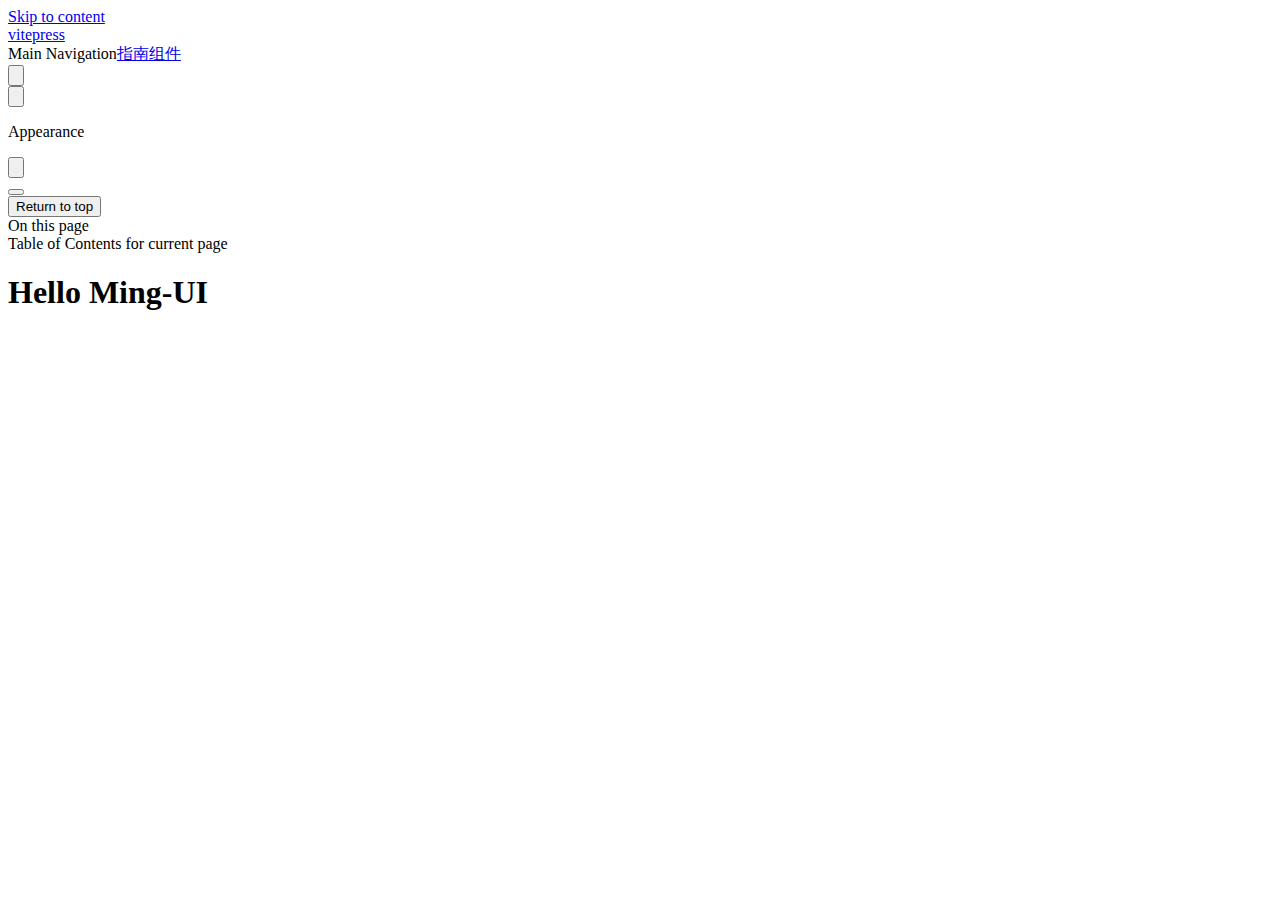
==== commit 41356b6c: "修复baseUrl配置." ====
--- a/index.html
+++ b/index.html
@@ -6,19 +6,19 @@
     <title>Hello Ming-UI | VitePress</title>
     <meta name="description" content="A VitePress site">
     <meta name="generator" content="VitePress v1.0.0-rc.36">
-    <link rel="preload stylesheet" href="/assets/style.hWZybF4L.css" as="style">
+    <link rel="preload stylesheet" href="/MingUI/assets/style.CNL1wBx2.css" as="style">
     
-    <script type="module" src="/assets/app.F0eSdmWq.js"></script>
-    <link rel="preload" href="/assets/inter-roman-latin.bvIUbFQP.woff2" as="font" type="font/woff2" crossorigin="">
-    <link rel="modulepreload" href="/assets/chunks/framework.l4cmPSNl.js">
-    <link rel="modulepreload" href="/assets/chunks/theme.NUdiMW4B.js">
-    <link rel="modulepreload" href="/assets/index.md.2MiTJT1P.lean.js">
+    <script type="module" src="/MingUI/assets/app.pv1jtD4h.js"></script>
+    <link rel="preload" href="/MingUI/assets/inter-roman-latin.bvIUbFQP.woff2" as="font" type="font/woff2" crossorigin="">
+    <link rel="modulepreload" href="/MingUI/assets/chunks/framework._Y9j0IUw.js">
+    <link rel="modulepreload" href="/MingUI/assets/chunks/theme.BHxb1Vjb.js">
+    <link rel="modulepreload" href="/MingUI/assets/index.md.znbIrlsT.lean.js">
     <script id="check-dark-mode">(()=>{const e=localStorage.getItem("vitepress-theme-appearance")||"auto",a=window.matchMedia("(prefers-color-scheme: dark)").matches;(!e||e==="auto"?a:e==="dark")&&document.documentElement.classList.add("dark")})();</script>
     <script id="check-mac-os">document.documentElement.classList.toggle("mac",/Mac|iPhone|iPod|iPad/i.test(navigator.platform));</script>
   </head>
   <body>
-    <div id="app"><div class="Layout" data-v-60538252><!--[--><!--]--><!--[--><span tabindex="-1" data-v-1ddff09c></span><a href="#VPContent" class="VPSkipLink visually-hidden" data-v-1ddff09c> Skip to content </a><!--]--><!----><header class="VPNav" data-v-60538252 data-v-aede9129><div class="VPNavBar" data-v-aede9129 data-v-cf3c6908><div class="wrapper" data-v-cf3c6908><div class="container" data-v-cf3c6908><div class="title" data-v-cf3c6908><div class="VPNavBarTitle" data-v-cf3c6908 data-v-fe861264><a class="title" href="/" data-v-fe861264><!--[--><!--]--><!----><!--[-->vitepress<!--]--><!--[--><!--]--></a></div></div><div class="content" data-v-cf3c6908><div class="content-body" data-v-cf3c6908><!--[--><!--]--><div class="VPNavBarSearch search" data-v-cf3c6908><!----></div><nav aria-labelledby="main-nav-aria-label" class="VPNavBarMenu menu" data-v-cf3c6908 data-v-c85df8c5><span id="main-nav-aria-label" class="visually-hidden" data-v-c85df8c5>Main Navigation</span><!--[--><!--[--><a class="VPLink link VPNavBarMenuLink" href="/guide/" tabindex="0" data-v-c85df8c5 data-v-368a78e9><!--[--><span data-v-368a78e9>指南</span><!--]--></a><!--]--><!--[--><a class="VPLink link VPNavBarMenuLink" href="/components/button/" tabindex="0" data-v-c85df8c5 data-v-368a78e9><!--[--><span data-v-368a78e9>组件</span><!--]--></a><!--]--><!--]--></nav><!----><div class="VPNavBarAppearance appearance" data-v-cf3c6908 data-v-f1e09cdf><button class="VPSwitch VPSwitchAppearance" type="button" role="switch" title="Switch to dark theme" aria-checked="false" data-v-f1e09cdf data-v-3e2c24b0 data-v-1e33d6c7><span class="check" data-v-1e33d6c7><span class="icon" data-v-1e33d6c7><!--[--><svg xmlns="http://www.w3.org/2000/svg" aria-hidden="true" focusable="false" viewbox="0 0 24 24" class="sun" data-v-3e2c24b0><path d="M12,18c-3.3,0-6-2.7-6-6s2.7-6,6-6s6,2.7,6,6S15.3,18,12,18zM12,8c-2.2,0-4,1.8-4,4c0,2.2,1.8,4,4,4c2.2,0,4-1.8,4-4C16,9.8,14.2,8,12,8z"></path><path d="M12,4c-0.6,0-1-0.4-1-1V1c0-0.6,0.4-1,1-1s1,0.4,1,1v2C13,3.6,12.6,4,12,4z"></path><path d="M12,24c-0.6,0-1-0.4-1-1v-2c0-0.6,0.4-1,1-1s1,0.4,1,1v2C13,23.6,12.6,24,12,24z"></path><path d="M5.6,6.6c-0.3,0-0.5-0.1-0.7-0.3L3.5,4.9c-0.4-0.4-0.4-1,0-1.4s1-0.4,1.4,0l1.4,1.4c0.4,0.4,0.4,1,0,1.4C6.2,6.5,5.9,6.6,5.6,6.6z"></path><path d="M19.8,20.8c-0.3,0-0.5-0.1-0.7-0.3l-1.4-1.4c-0.4-0.4-0.4-1,0-1.4s1-0.4,1.4,0l1.4,1.4c0.4,0.4,0.4,1,0,1.4C20.3,20.7,20,20.8,19.8,20.8z"></path><path d="M3,13H1c-0.6,0-1-0.4-1-1s0.4-1,1-1h2c0.6,0,1,0.4,1,1S3.6,13,3,13z"></path><path d="M23,13h-2c-0.6,0-1-0.4-1-1s0.4-1,1-1h2c0.6,0,1,0.4,1,1S23.6,13,23,13z"></path><path d="M4.2,20.8c-0.3,0-0.5-0.1-0.7-0.3c-0.4-0.4-0.4-1,0-1.4l1.4-1.4c0.4-0.4,1-0.4,1.4,0s0.4,1,0,1.4l-1.4,1.4C4.7,20.7,4.5,20.8,4.2,20.8z"></path><path d="M18.4,6.6c-0.3,0-0.5-0.1-0.7-0.3c-0.4-0.4-0.4-1,0-1.4l1.4-1.4c0.4-0.4,1-0.4,1.4,0s0.4,1,0,1.4l-1.4,1.4C18.9,6.5,18.6,6.6,18.4,6.6z"></path></svg><svg xmlns="http://www.w3.org/2000/svg" aria-hidden="true" focusable="false" viewbox="0 0 24 24" class="moon" data-v-3e2c24b0><path d="M12.1,22c-0.3,0-0.6,0-0.9,0c-5.5-0.5-9.5-5.4-9-10.9c0.4-4.8,4.2-8.6,9-9c0.4,0,0.8,0.2,1,0.5c0.2,0.3,0.2,0.8-0.1,1.1c-2,2.7-1.4,6.4,1.3,8.4c2.1,1.6,5,1.6,7.1,0c0.3-0.2,0.7-0.3,1.1-0.1c0.3,0.2,0.5,0.6,0.5,1c-0.2,2.7-1.5,5.1-3.6,6.8C16.6,21.2,14.4,22,12.1,22zM9.3,4.4c-2.9,1-5,3.6-5.2,6.8c-0.4,4.4,2.8,8.3,7.2,8.7c2.1,0.2,4.2-0.4,5.8-1.8c1.1-0.9,1.9-2.1,2.4-3.4c-2.5,0.9-5.3,0.5-7.5-1.1C9.2,11.4,8.1,7.7,9.3,4.4z"></path></svg><!--]--></span></span></button></div><!----><div class="VPFlyout VPNavBarExtra extra" data-v-cf3c6908 data-v-a499359a data-v-6f41973d><button type="button" class="button" aria-haspopup="true" aria-expanded="false" aria-label="extra navigation" data-v-6f41973d><svg xmlns="http://www.w3.org/2000/svg" aria-hidden="true" focusable="false" viewbox="0 0 24 24" class="icon" data-v-6f41973d><circle cx="12" cy="12" r="2"></circle><circle cx="19" cy="12" r="2"></circle><circle cx="5" cy="12" r="2"></circle></svg></button><div class="menu" data-v-6f41973d><div class="VPMenu" data-v-6f41973d data-v-d94dc508><!----><!--[--><!--[--><!----><div class="group" data-v-a499359a><div class="item appearance" data-v-a499359a><p class="label" data-v-a499359a>Appearance</p><div class="appearance-action" data-v-a499359a><button class="VPSwitch VPSwitchAppearance" type="button" role="switch" title="Switch to dark theme" aria-checked="false" data-v-a499359a data-v-3e2c24b0 data-v-1e33d6c7><span class="check" data-v-1e33d6c7><span class="icon" data-v-1e33d6c7><!--[--><svg xmlns="http://www.w3.org/2000/svg" aria-hidden="true" focusable="false" viewbox="0 0 24 24" class="sun" data-v-3e2c24b0><path d="M12,18c-3.3,0-6-2.7-6-6s2.7-6,6-6s6,2.7,6,6S15.3,18,12,18zM12,8c-2.2,0-4,1.8-4,4c0,2.2,1.8,4,4,4c2.2,0,4-1.8,4-4C16,9.8,14.2,8,12,8z"></path><path d="M12,4c-0.6,0-1-0.4-1-1V1c0-0.6,0.4-1,1-1s1,0.4,1,1v2C13,3.6,12.6,4,12,4z"></path><path d="M12,24c-0.6,0-1-0.4-1-1v-2c0-0.6,0.4-1,1-1s1,0.4,1,1v2C13,23.6,12.6,24,12,24z"></path><path d="M5.6,6.6c-0.3,0-0.5-0.1-0.7-0.3L3.5,4.9c-0.4-0.4-0.4-1,0-1.4s1-0.4,1.4,0l1.4,1.4c0.4,0.4,0.4,1,0,1.4C6.2,6.5,5.9,6.6,5.6,6.6z"></path><path d="M19.8,20.8c-0.3,0-0.5-0.1-0.7-0.3l-1.4-1.4c-0.4-0.4-0.4-1,0-1.4s1-0.4,1.4,0l1.4,1.4c0.4,0.4,0.4,1,0,1.4C20.3,20.7,20,20.8,19.8,20.8z"></path><path d="M3,13H1c-0.6,0-1-0.4-1-1s0.4-1,1-1h2c0.6,0,1,0.4,1,1S3.6,13,3,13z"></path><path d="M23,13h-2c-0.6,0-1-0.4-1-1s0.4-1,1-1h2c0.6,0,1,0.4,1,1S23.6,13,23,13z"></path><path d="M4.2,20.8c-0.3,0-0.5-0.1-0.7-0.3c-0.4-0.4-0.4-1,0-1.4l1.4-1.4c0.4-0.4,1-0.4,1.4,0s0.4,1,0,1.4l-1.4,1.4C4.7,20.7,4.5,20.8,4.2,20.8z"></path><path d="M18.4,6.6c-0.3,0-0.5-0.1-0.7-0.3c-0.4-0.4-0.4-1,0-1.4l1.4-1.4c0.4-0.4,1-0.4,1.4,0s0.4,1,0,1.4l-1.4,1.4C18.9,6.5,18.6,6.6,18.4,6.6z"></path></svg><svg xmlns="http://www.w3.org/2000/svg" aria-hidden="true" focusable="false" viewbox="0 0 24 24" class="moon" data-v-3e2c24b0><path d="M12.1,22c-0.3,0-0.6,0-0.9,0c-5.5-0.5-9.5-5.4-9-10.9c0.4-4.8,4.2-8.6,9-9c0.4,0,0.8,0.2,1,0.5c0.2,0.3,0.2,0.8-0.1,1.1c-2,2.7-1.4,6.4,1.3,8.4c2.1,1.6,5,1.6,7.1,0c0.3-0.2,0.7-0.3,1.1-0.1c0.3,0.2,0.5,0.6,0.5,1c-0.2,2.7-1.5,5.1-3.6,6.8C16.6,21.2,14.4,22,12.1,22zM9.3,4.4c-2.9,1-5,3.6-5.2,6.8c-0.4,4.4,2.8,8.3,7.2,8.7c2.1,0.2,4.2-0.4,5.8-1.8c1.1-0.9,1.9-2.1,2.4-3.4c-2.5,0.9-5.3,0.5-7.5-1.1C9.2,11.4,8.1,7.7,9.3,4.4z"></path></svg><!--]--></span></span></button></div></div></div><!----><!--]--><!--]--></div></div></div><!--[--><!--]--><button type="button" class="VPNavBarHamburger hamburger" aria-label="mobile navigation" aria-expanded="false" aria-controls="VPNavScreen" data-v-cf3c6908 data-v-0c2907a5><span class="container" data-v-0c2907a5><span class="top" data-v-0c2907a5></span><span class="middle" data-v-0c2907a5></span><span class="bottom" data-v-0c2907a5></span></span></button></div></div></div></div><div class="divider" data-v-cf3c6908><div class="divider-line" data-v-cf3c6908></div></div></div><!----></header><div class="VPLocalNav empty fixed" data-v-60538252 data-v-b6fcac50><div class="container" data-v-b6fcac50><!----><div class="VPLocalNavOutlineDropdown" style="--vp-vh:0px;" data-v-b6fcac50 data-v-ce578949><button data-v-ce578949>Return to top</button><!----></div></div></div><!----><div class="VPContent" id="VPContent" data-v-60538252 data-v-9f8f0944><div class="VPDoc has-aside" data-v-9f8f0944 data-v-d4bedd96><!--[--><!--]--><div class="container" data-v-d4bedd96><div class="aside" data-v-d4bedd96><div class="aside-curtain" data-v-d4bedd96></div><div class="aside-container" data-v-d4bedd96><div class="aside-content" data-v-d4bedd96><div class="VPDocAside" data-v-d4bedd96 data-v-e0fd83f3><!--[--><!--]--><!--[--><!--]--><div class="VPDocAsideOutline" role="navigation" data-v-e0fd83f3 data-v-433f2b4b><div class="content" data-v-433f2b4b><div class="outline-marker" data-v-433f2b4b></div><div class="outline-title" role="heading" aria-level="2" data-v-433f2b4b>On this page</div><nav aria-labelledby="doc-outline-aria-label" data-v-433f2b4b><span class="visually-hidden" id="doc-outline-aria-label" data-v-433f2b4b> Table of Contents for current page </span><ul class="VPDocOutlineItem root" data-v-433f2b4b data-v-0a18f1b4><!--[--><!--]--></ul></nav></div></div><!--[--><!--]--><div class="spacer" data-v-e0fd83f3></div><!--[--><!--]--><!----><!--[--><!--]--><!--[--><!--]--></div></div></div></div><div class="content" data-v-d4bedd96><div class="content-container" data-v-d4bedd96><!--[--><!--]--><main class="main" data-v-d4bedd96><div style="position:relative;" class="vp-doc _" data-v-d4bedd96><div><h1 id="hello-ming-ui" tabindex="-1">Hello Ming-UI <a class="header-anchor" href="#hello-ming-ui" aria-label="Permalink to &quot;Hello Ming-UI&quot;">​</a></h1></div></div></main><footer class="VPDocFooter" data-v-d4bedd96 data-v-fb1be056><!--[--><!--]--><!----><!----></footer><!--[--><!--]--></div></div></div><!--[--><!--]--></div></div><!----><!--[--><!--]--></div></div>
-    <script>window.__VP_HASH_MAP__=JSON.parse("{\"components_button_index.md\":\"5Ateg0Kk\",\"guide_index.md\":\"GyafXbWN\",\"index.md\":\"2MiTJT1P\"}");window.__VP_SITE_DATA__=JSON.parse("{\"lang\":\"en-US\",\"dir\":\"ltr\",\"title\":\"VitePress\",\"description\":\"A VitePress site\",\"base\":\"/\",\"head\":[],\"router\":{\"prefetchLinks\":true},\"appearance\":true,\"themeConfig\":{\"siteTitle\":\"vitepress\",\"nav\":[{\"text\":\"指南\",\"link\":\"/guide/\"},{\"text\":\"组件\",\"link\":\"/components/button/\"}],\"sidebar\":{\"/guide/\":[{\"text\":\"基础\",\"items\":[{\"text\":\"安装\",\"link\":\"/guide/installation\"},{\"text\":\"快速开始\",\"link\":\"/guide/quickstart\"}]},{\"text\":\"进阶\",\"items\":[{\"text\":\"xx\",\"link\":\"/xx\"}]}],\"/components/\":[{\"text\":\"基础组件\",\"items\":[{\"text\":\"Button\",\"link\":\"/components/button/\"}]}]}},\"locales\":{},\"scrollOffset\":134,\"cleanUrls\":false}");</script>
+    <div id="app"><div class="Layout" data-v-60538252><!--[--><!--]--><!--[--><span tabindex="-1" data-v-1ddff09c></span><a href="#VPContent" class="VPSkipLink visually-hidden" data-v-1ddff09c> Skip to content </a><!--]--><!----><header class="VPNav" data-v-60538252 data-v-aede9129><div class="VPNavBar" data-v-aede9129 data-v-cf3c6908><div class="wrapper" data-v-cf3c6908><div class="container" data-v-cf3c6908><div class="title" data-v-cf3c6908><div class="VPNavBarTitle" data-v-cf3c6908 data-v-fe861264><a class="title" href="/MingUI/" data-v-fe861264><!--[--><!--]--><!----><!--[-->vitepress<!--]--><!--[--><!--]--></a></div></div><div class="content" data-v-cf3c6908><div class="content-body" data-v-cf3c6908><!--[--><!--]--><div class="VPNavBarSearch search" data-v-cf3c6908><!----></div><nav aria-labelledby="main-nav-aria-label" class="VPNavBarMenu menu" data-v-cf3c6908 data-v-c85df8c5><span id="main-nav-aria-label" class="visually-hidden" data-v-c85df8c5>Main Navigation</span><!--[--><!--[--><a class="VPLink link VPNavBarMenuLink" href="/MingUI/guide/" tabindex="0" data-v-c85df8c5 data-v-368a78e9><!--[--><span data-v-368a78e9>指南</span><!--]--></a><!--]--><!--[--><a class="VPLink link VPNavBarMenuLink" href="/MingUI/components/button/" tabindex="0" data-v-c85df8c5 data-v-368a78e9><!--[--><span data-v-368a78e9>组件</span><!--]--></a><!--]--><!--]--></nav><!----><div class="VPNavBarAppearance appearance" data-v-cf3c6908 data-v-f1e09cdf><button class="VPSwitch VPSwitchAppearance" type="button" role="switch" title="Switch to dark theme" aria-checked="false" data-v-f1e09cdf data-v-3e2c24b0 data-v-1e33d6c7><span class="check" data-v-1e33d6c7><span class="icon" data-v-1e33d6c7><!--[--><svg xmlns="http://www.w3.org/2000/svg" aria-hidden="true" focusable="false" viewbox="0 0 24 24" class="sun" data-v-3e2c24b0><path d="M12,18c-3.3,0-6-2.7-6-6s2.7-6,6-6s6,2.7,6,6S15.3,18,12,18zM12,8c-2.2,0-4,1.8-4,4c0,2.2,1.8,4,4,4c2.2,0,4-1.8,4-4C16,9.8,14.2,8,12,8z"></path><path d="M12,4c-0.6,0-1-0.4-1-1V1c0-0.6,0.4-1,1-1s1,0.4,1,1v2C13,3.6,12.6,4,12,4z"></path><path d="M12,24c-0.6,0-1-0.4-1-1v-2c0-0.6,0.4-1,1-1s1,0.4,1,1v2C13,23.6,12.6,24,12,24z"></path><path d="M5.6,6.6c-0.3,0-0.5-0.1-0.7-0.3L3.5,4.9c-0.4-0.4-0.4-1,0-1.4s1-0.4,1.4,0l1.4,1.4c0.4,0.4,0.4,1,0,1.4C6.2,6.5,5.9,6.6,5.6,6.6z"></path><path d="M19.8,20.8c-0.3,0-0.5-0.1-0.7-0.3l-1.4-1.4c-0.4-0.4-0.4-1,0-1.4s1-0.4,1.4,0l1.4,1.4c0.4,0.4,0.4,1,0,1.4C20.3,20.7,20,20.8,19.8,20.8z"></path><path d="M3,13H1c-0.6,0-1-0.4-1-1s0.4-1,1-1h2c0.6,0,1,0.4,1,1S3.6,13,3,13z"></path><path d="M23,13h-2c-0.6,0-1-0.4-1-1s0.4-1,1-1h2c0.6,0,1,0.4,1,1S23.6,13,23,13z"></path><path d="M4.2,20.8c-0.3,0-0.5-0.1-0.7-0.3c-0.4-0.4-0.4-1,0-1.4l1.4-1.4c0.4-0.4,1-0.4,1.4,0s0.4,1,0,1.4l-1.4,1.4C4.7,20.7,4.5,20.8,4.2,20.8z"></path><path d="M18.4,6.6c-0.3,0-0.5-0.1-0.7-0.3c-0.4-0.4-0.4-1,0-1.4l1.4-1.4c0.4-0.4,1-0.4,1.4,0s0.4,1,0,1.4l-1.4,1.4C18.9,6.5,18.6,6.6,18.4,6.6z"></path></svg><svg xmlns="http://www.w3.org/2000/svg" aria-hidden="true" focusable="false" viewbox="0 0 24 24" class="moon" data-v-3e2c24b0><path d="M12.1,22c-0.3,0-0.6,0-0.9,0c-5.5-0.5-9.5-5.4-9-10.9c0.4-4.8,4.2-8.6,9-9c0.4,0,0.8,0.2,1,0.5c0.2,0.3,0.2,0.8-0.1,1.1c-2,2.7-1.4,6.4,1.3,8.4c2.1,1.6,5,1.6,7.1,0c0.3-0.2,0.7-0.3,1.1-0.1c0.3,0.2,0.5,0.6,0.5,1c-0.2,2.7-1.5,5.1-3.6,6.8C16.6,21.2,14.4,22,12.1,22zM9.3,4.4c-2.9,1-5,3.6-5.2,6.8c-0.4,4.4,2.8,8.3,7.2,8.7c2.1,0.2,4.2-0.4,5.8-1.8c1.1-0.9,1.9-2.1,2.4-3.4c-2.5,0.9-5.3,0.5-7.5-1.1C9.2,11.4,8.1,7.7,9.3,4.4z"></path></svg><!--]--></span></span></button></div><!----><div class="VPFlyout VPNavBarExtra extra" data-v-cf3c6908 data-v-a499359a data-v-6f41973d><button type="button" class="button" aria-haspopup="true" aria-expanded="false" aria-label="extra navigation" data-v-6f41973d><svg xmlns="http://www.w3.org/2000/svg" aria-hidden="true" focusable="false" viewbox="0 0 24 24" class="icon" data-v-6f41973d><circle cx="12" cy="12" r="2"></circle><circle cx="19" cy="12" r="2"></circle><circle cx="5" cy="12" r="2"></circle></svg></button><div class="menu" data-v-6f41973d><div class="VPMenu" data-v-6f41973d data-v-d94dc508><!----><!--[--><!--[--><!----><div class="group" data-v-a499359a><div class="item appearance" data-v-a499359a><p class="label" data-v-a499359a>Appearance</p><div class="appearance-action" data-v-a499359a><button class="VPSwitch VPSwitchAppearance" type="button" role="switch" title="Switch to dark theme" aria-checked="false" data-v-a499359a data-v-3e2c24b0 data-v-1e33d6c7><span class="check" data-v-1e33d6c7><span class="icon" data-v-1e33d6c7><!--[--><svg xmlns="http://www.w3.org/2000/svg" aria-hidden="true" focusable="false" viewbox="0 0 24 24" class="sun" data-v-3e2c24b0><path d="M12,18c-3.3,0-6-2.7-6-6s2.7-6,6-6s6,2.7,6,6S15.3,18,12,18zM12,8c-2.2,0-4,1.8-4,4c0,2.2,1.8,4,4,4c2.2,0,4-1.8,4-4C16,9.8,14.2,8,12,8z"></path><path d="M12,4c-0.6,0-1-0.4-1-1V1c0-0.6,0.4-1,1-1s1,0.4,1,1v2C13,3.6,12.6,4,12,4z"></path><path d="M12,24c-0.6,0-1-0.4-1-1v-2c0-0.6,0.4-1,1-1s1,0.4,1,1v2C13,23.6,12.6,24,12,24z"></path><path d="M5.6,6.6c-0.3,0-0.5-0.1-0.7-0.3L3.5,4.9c-0.4-0.4-0.4-1,0-1.4s1-0.4,1.4,0l1.4,1.4c0.4,0.4,0.4,1,0,1.4C6.2,6.5,5.9,6.6,5.6,6.6z"></path><path d="M19.8,20.8c-0.3,0-0.5-0.1-0.7-0.3l-1.4-1.4c-0.4-0.4-0.4-1,0-1.4s1-0.4,1.4,0l1.4,1.4c0.4,0.4,0.4,1,0,1.4C20.3,20.7,20,20.8,19.8,20.8z"></path><path d="M3,13H1c-0.6,0-1-0.4-1-1s0.4-1,1-1h2c0.6,0,1,0.4,1,1S3.6,13,3,13z"></path><path d="M23,13h-2c-0.6,0-1-0.4-1-1s0.4-1,1-1h2c0.6,0,1,0.4,1,1S23.6,13,23,13z"></path><path d="M4.2,20.8c-0.3,0-0.5-0.1-0.7-0.3c-0.4-0.4-0.4-1,0-1.4l1.4-1.4c0.4-0.4,1-0.4,1.4,0s0.4,1,0,1.4l-1.4,1.4C4.7,20.7,4.5,20.8,4.2,20.8z"></path><path d="M18.4,6.6c-0.3,0-0.5-0.1-0.7-0.3c-0.4-0.4-0.4-1,0-1.4l1.4-1.4c0.4-0.4,1-0.4,1.4,0s0.4,1,0,1.4l-1.4,1.4C18.9,6.5,18.6,6.6,18.4,6.6z"></path></svg><svg xmlns="http://www.w3.org/2000/svg" aria-hidden="true" focusable="false" viewbox="0 0 24 24" class="moon" data-v-3e2c24b0><path d="M12.1,22c-0.3,0-0.6,0-0.9,0c-5.5-0.5-9.5-5.4-9-10.9c0.4-4.8,4.2-8.6,9-9c0.4,0,0.8,0.2,1,0.5c0.2,0.3,0.2,0.8-0.1,1.1c-2,2.7-1.4,6.4,1.3,8.4c2.1,1.6,5,1.6,7.1,0c0.3-0.2,0.7-0.3,1.1-0.1c0.3,0.2,0.5,0.6,0.5,1c-0.2,2.7-1.5,5.1-3.6,6.8C16.6,21.2,14.4,22,12.1,22zM9.3,4.4c-2.9,1-5,3.6-5.2,6.8c-0.4,4.4,2.8,8.3,7.2,8.7c2.1,0.2,4.2-0.4,5.8-1.8c1.1-0.9,1.9-2.1,2.4-3.4c-2.5,0.9-5.3,0.5-7.5-1.1C9.2,11.4,8.1,7.7,9.3,4.4z"></path></svg><!--]--></span></span></button></div></div></div><!----><!--]--><!--]--></div></div></div><!--[--><!--]--><button type="button" class="VPNavBarHamburger hamburger" aria-label="mobile navigation" aria-expanded="false" aria-controls="VPNavScreen" data-v-cf3c6908 data-v-0c2907a5><span class="container" data-v-0c2907a5><span class="top" data-v-0c2907a5></span><span class="middle" data-v-0c2907a5></span><span class="bottom" data-v-0c2907a5></span></span></button></div></div></div></div><div class="divider" data-v-cf3c6908><div class="divider-line" data-v-cf3c6908></div></div></div><!----></header><div class="VPLocalNav empty fixed" data-v-60538252 data-v-b6fcac50><div class="container" data-v-b6fcac50><!----><div class="VPLocalNavOutlineDropdown" style="--vp-vh:0px;" data-v-b6fcac50 data-v-ce578949><button data-v-ce578949>Return to top</button><!----></div></div></div><!----><div class="VPContent" id="VPContent" data-v-60538252 data-v-9f8f0944><div class="VPDoc has-aside" data-v-9f8f0944 data-v-d4bedd96><!--[--><!--]--><div class="container" data-v-d4bedd96><div class="aside" data-v-d4bedd96><div class="aside-curtain" data-v-d4bedd96></div><div class="aside-container" data-v-d4bedd96><div class="aside-content" data-v-d4bedd96><div class="VPDocAside" data-v-d4bedd96 data-v-e0fd83f3><!--[--><!--]--><!--[--><!--]--><div class="VPDocAsideOutline" role="navigation" data-v-e0fd83f3 data-v-433f2b4b><div class="content" data-v-433f2b4b><div class="outline-marker" data-v-433f2b4b></div><div class="outline-title" role="heading" aria-level="2" data-v-433f2b4b>On this page</div><nav aria-labelledby="doc-outline-aria-label" data-v-433f2b4b><span class="visually-hidden" id="doc-outline-aria-label" data-v-433f2b4b> Table of Contents for current page </span><ul class="VPDocOutlineItem root" data-v-433f2b4b data-v-0a18f1b4><!--[--><!--]--></ul></nav></div></div><!--[--><!--]--><div class="spacer" data-v-e0fd83f3></div><!--[--><!--]--><!----><!--[--><!--]--><!--[--><!--]--></div></div></div></div><div class="content" data-v-d4bedd96><div class="content-container" data-v-d4bedd96><!--[--><!--]--><main class="main" data-v-d4bedd96><div style="position:relative;" class="vp-doc _MingUI_" data-v-d4bedd96><div><h1 id="hello-ming-ui" tabindex="-1">Hello Ming-UI <a class="header-anchor" href="#hello-ming-ui" aria-label="Permalink to &quot;Hello Ming-UI&quot;">​</a></h1></div></div></main><footer class="VPDocFooter" data-v-d4bedd96 data-v-fb1be056><!--[--><!--]--><!----><!----></footer><!--[--><!--]--></div></div></div><!--[--><!--]--></div></div><!----><!--[--><!--]--></div></div>
+    <script>window.__VP_HASH_MAP__=JSON.parse("{\"guide_index.md\":\"Znc8FpU0\",\"index.md\":\"znbIrlsT\",\"components_button_index.md\":\"z-OmGjR0\"}");window.__VP_SITE_DATA__=JSON.parse("{\"lang\":\"en-US\",\"dir\":\"ltr\",\"title\":\"VitePress\",\"description\":\"A VitePress site\",\"base\":\"/MingUI/\",\"head\":[],\"router\":{\"prefetchLinks\":true},\"appearance\":true,\"themeConfig\":{\"siteTitle\":\"vitepress\",\"nav\":[{\"text\":\"指南\",\"link\":\"/guide/\"},{\"text\":\"组件\",\"link\":\"/components/button/\"}],\"sidebar\":{\"/guide/\":[{\"text\":\"基础\",\"items\":[{\"text\":\"安装\",\"link\":\"/guide/installation\"},{\"text\":\"快速开始\",\"link\":\"/guide/quickstart\"}]},{\"text\":\"进阶\",\"items\":[{\"text\":\"xx\",\"link\":\"/xx\"}]}],\"/components/\":[{\"text\":\"基础组件\",\"items\":[{\"text\":\"Button\",\"link\":\"/components/button/\"}]}]}},\"locales\":{},\"scrollOffset\":134,\"cleanUrls\":false}");</script>
     
   </body>
 </html>